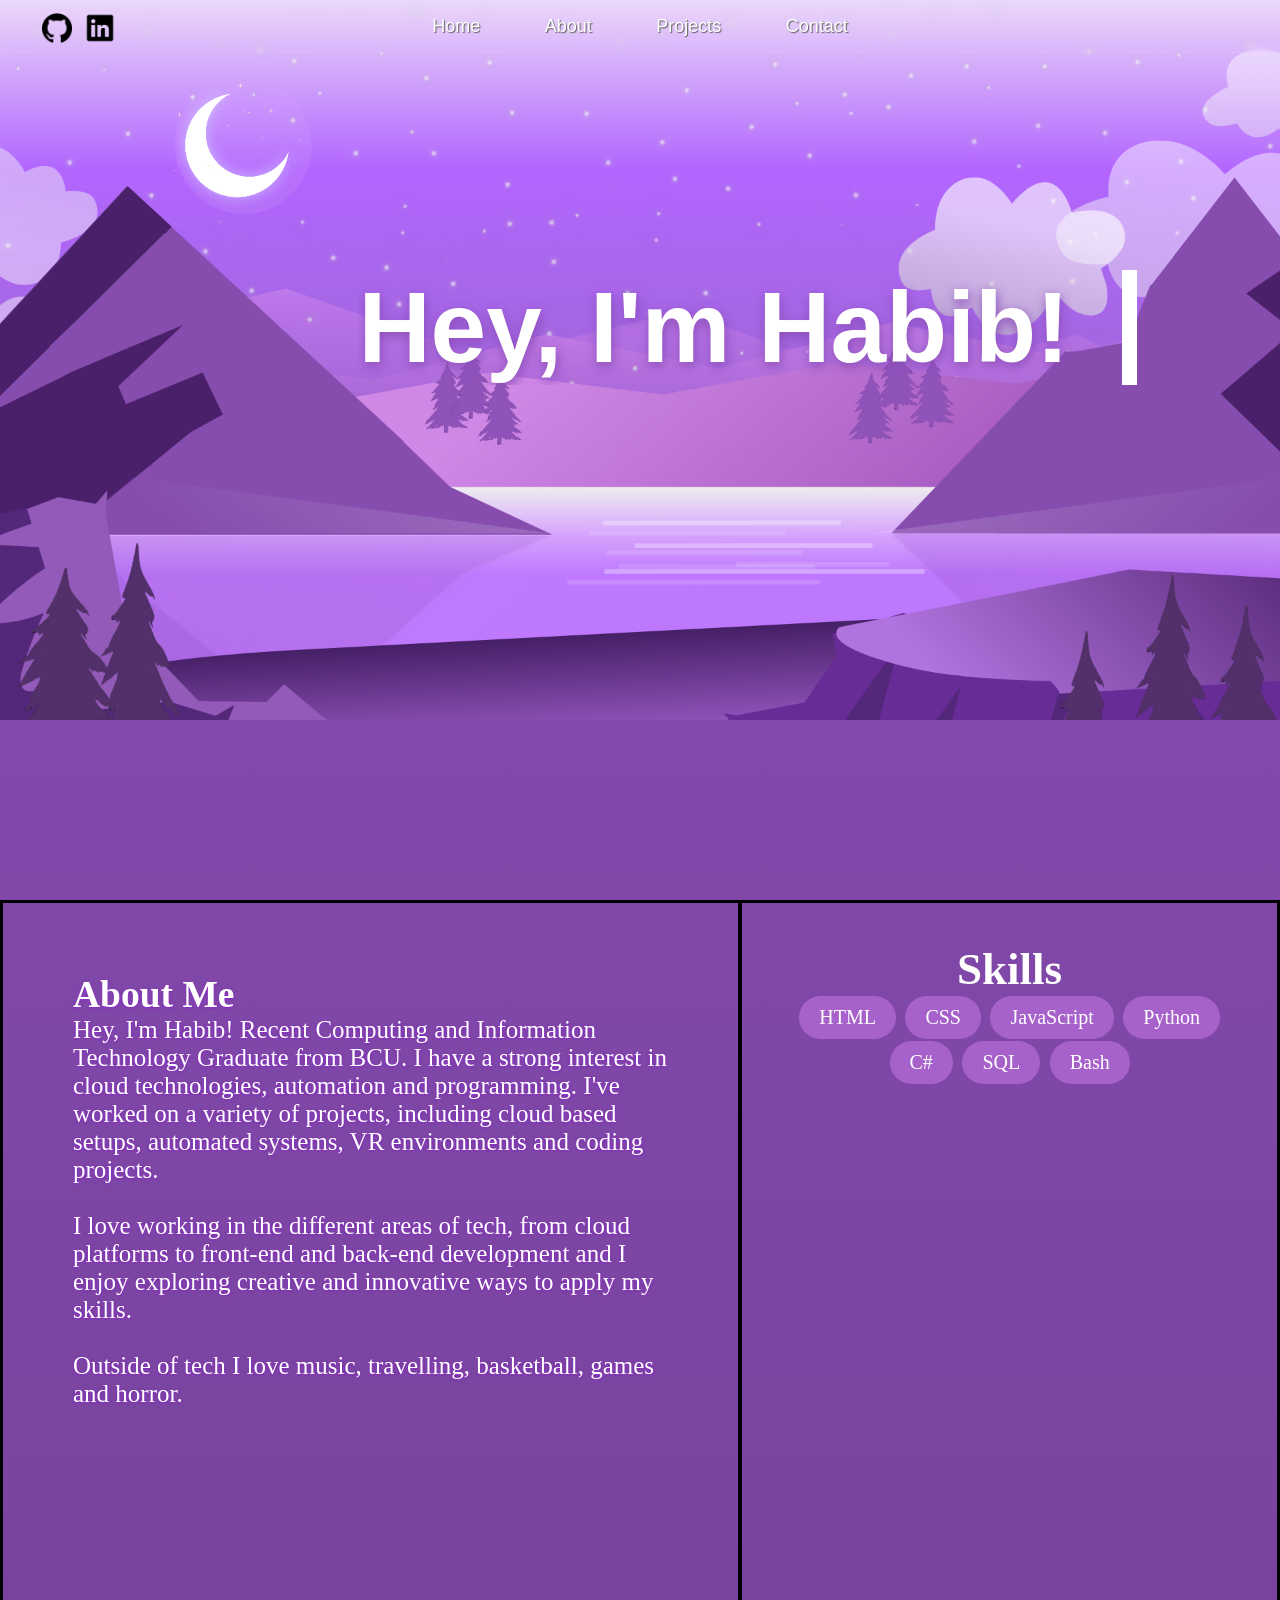
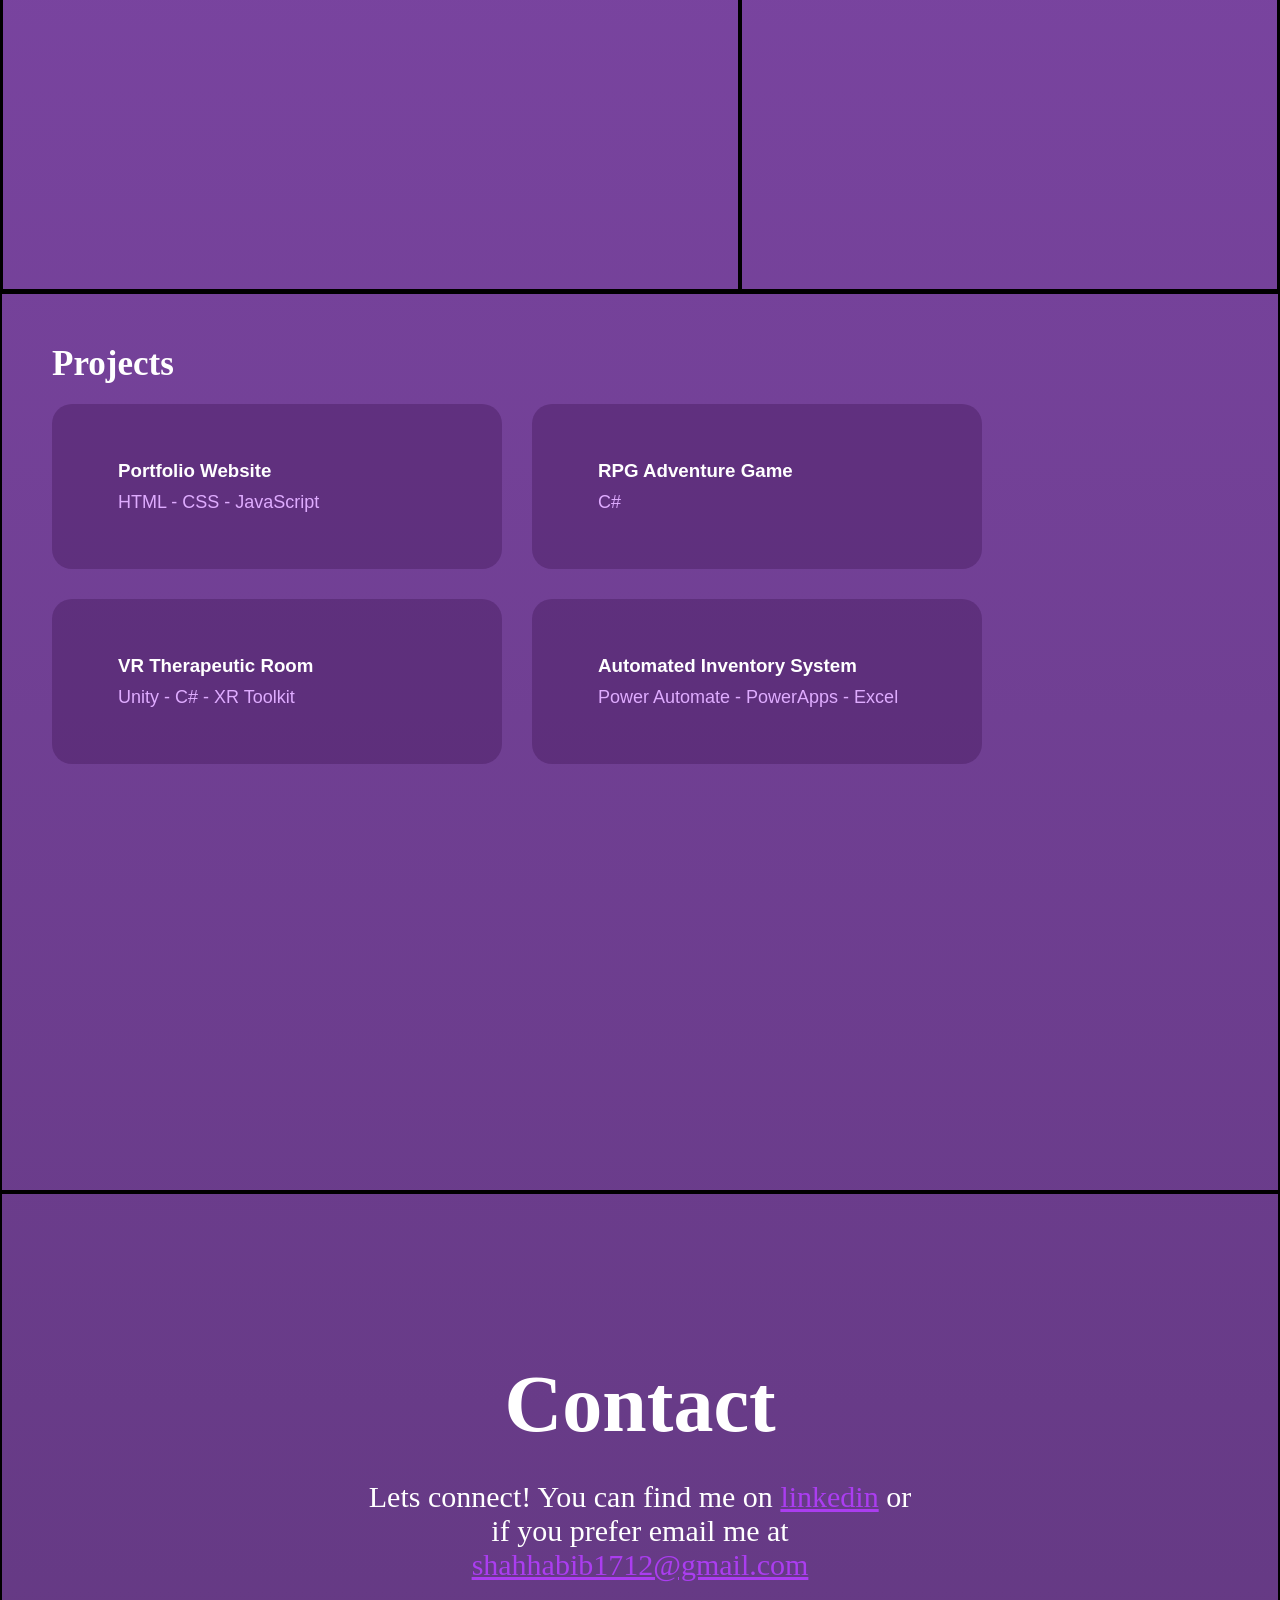
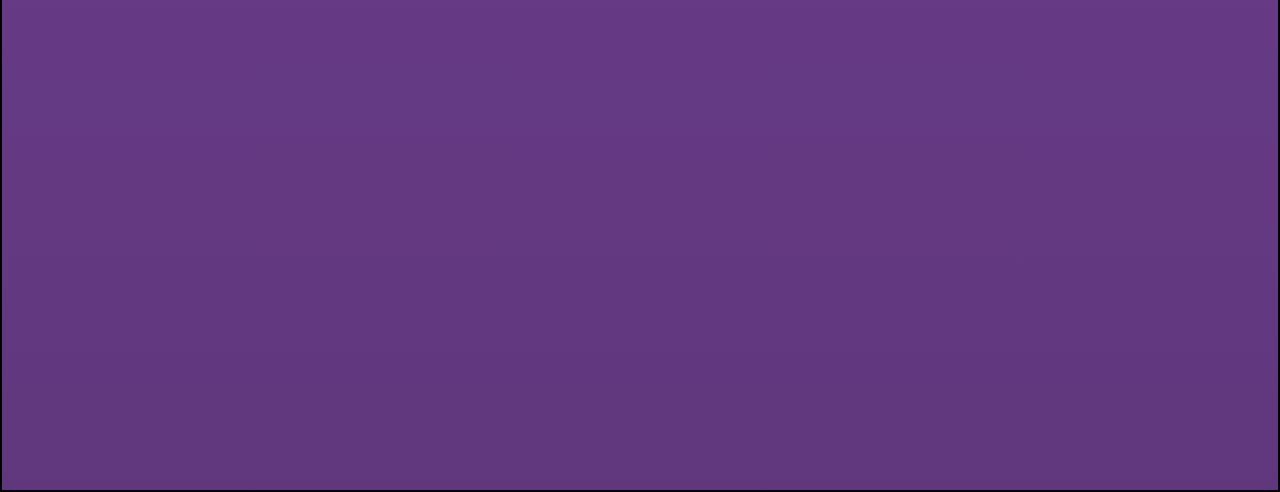
==== index.html @ d4ee981d "uploading portfolio" ====
<!DOCTYPE html>
<html lang="en">
<head>
    <meta charset="UTF-8">
    <meta name="viewport" content="width=device-width, initial-scale=1.0">
    <link rel="stylesheet" href="style.css">
    <script defer src="script.js"></script>
    <title>Portfolio</title>
</head>
<body>

<section class="SideBar">
    <div class="Socials">
    <a href="https://github.com/habib1712">
        <img class="github" src="asset/github.png" alt="GitHub">
    </a>
    <a href="https://www.linkedin.com/in/shah-h/">
    <img class="linkedin" src="asset/linkedin.png" alt="LinkedIn">
    </a>
</div>
    <ul><nav>
    <a href="#Home">Home</a>
    <a href="#AboutMe">About</a>
    <a href="#Projects">Projects</a>
    <a href="#Contact">Contact</a>
    </nav>
    
    </ul>
</section>
<section class="parallax" id="Home">
    <img src="asset/parallax/sky.png" alt="sky" class="parallax-layer" data-speed="0">
    <img src="asset/parallax/hilly.png" alt="hill" class="parallax-layer" data-speed="0.5">
    <img src="asset/parallax/mountains.png" alt="mountain" class="parallax-layer" data-speed="0.4">
    <img src="asset/parallax/cliffs.png" alt="cliff" class="parallax-layer" data-speed="0.28">
    <h2 id="Intro">Hey, I'm Habib!</h2>
</section>

<main>



<section class="AboutSkills" id="AboutMe">

    <div class="About">
        <h2>About Me</h2>
        <p>Hey, I'm Habib! Recent Computing and Information Technology Graduate from BCU.
            I have a strong interest in cloud technologies, automation and programming.
            I've worked on a variety of projects, including cloud based setups, automated systems, VR environments and coding projects. 
            
        </p>
        <br>
        <p>I love working in the different areas of tech, from cloud platforms to front-end and back-end development and I enjoy exploring creative and innovative ways to apply my skills.
            </p>
            <br>
            <p>
            Outside of tech I love music, travelling, basketball, games and horror.
            </p>
    </div>

    <div class="Skills">
        <h2>Skills</h2>
        <ul><li>HTML</li>
        <li>CSS</li>
        <li>JavaScript</li>
        <li>Python</li>
        <li>C#</li>
        <li>SQL</li>
        <li>Bash</li>
    
    </ul>
    </div>
</section>


    <section class="Projects" id="Projects">
        <h2>Projects</h2>
        
        <div class="projects-container">

        <!-- <div class="project-card" onclick="Open('project7')">
            <h3>WIP</h3>
            <p>WIP</p>
        </div>

        <div class="project-card" onclick="Open('project6')">
            <h3>Movie Watchlist</h3>
            <p>Python - SQL - Flask - HTML/CSS - API</p>
        </div>

            
        <div class="project-card" onclick="Open('project5')">
            <h3>Memory Card Game</h3>
            <p>HTML - CSS - JavaScript - React</p>
        </div> -->

        <div class="project-card" onclick="Open('project4')">
            <h3>Portfolio Website</h3>
            <p>HTML - CSS - JavaScript</p>
        </div>
        <div class="project-card" onclick="Open('project3')">
            <h3>RPG Adventure Game</h3>
            <p> C# </p>
        </div>
        <div class="project-card" onclick="Open('project2')">
            <h3>VR Therapeutic Room</h3>
            <p>Unity - C# - XR Toolkit</p>
        </div>
        <div class="project-card" onclick="Open('project1')">
            <h3>Automated Inventory System</h3>
            <p>Power Automate - PowerApps - Excel</p>


    </div>
</section>


<div id="Modal" class="modal">
    <div class="modal-content">
        <span class="close" onclick="Close()">&times;</span>
        <h2 id="modalTitle"></h2>
        <h4 id="modalTool"></h4>
        <p id="modalDescription"></p>
    </div>
</div>
    


    <section class="Contact" id="Contact">
        <h2>Contact</h2>
        <p>Lets connect! You can find me on <a href="https://www.linkedin.com/in/shah-h/">linkedin</a> or <br> if you prefer email me at <br><a href="mailto:shahhabib1712@gmail.com">shahhabib1712@gmail.com</a></p>
    </section>
</main>
</body>
</html>
---- style.css ----
* {
margin: 0;  
padding: 0;  
box-sizing: border-box;
}
body {
    margin: 0;
    padding: 0;
    font-family: Arial, Helvetica, sans-serif;
background: linear-gradient(#8b4db8, #60377d);
    overflow-x: hidden;
}


.parallax {
    position: relative;
    height: 100vh; 
    overflow:hidden;
}

.parallax-layer {
    position:absolute;
    top: 0;
    left: 0;
    width: 100%;
    height: auto;
    z-index: 1;
}


#Intro{
    position: absolute;
    top: 30%;
    left: 28%;
    
    font-family: Arial, Helvetica, sans-serif;
    font-size: 100px;
    color: white;
    text-shadow: 1px 4px 12px #8b4db8;
    z-index: 10;
}

.SideBar {
    position: fixed;
    top: 0;
    left: 0%;
    display: flex;
    justify-content: center;
    width: 100vw;
    padding: 10px 20px;
    background-color: rgba(232, 193, 239, 0.041); 
    backdrop-filter: blur(3px);     
    border: 1px solid rgba(255, 255, 255, 0.062);    
    border-radius: 0px;
    z-index: 100;
}

.SideBar nav a {
    color: white;
    text-decoration: none;
    font-size: 18px;
    text-shadow: 1px 1px 1px rgb(98, 96, 96);
    padding: 5px 30px;
    display: inline-block;
    transition: all 0.3s ease;
}

.Socials{
    display: flex;
    list-style: none;
    gap: 13px;
    left: 20px;
    position: absolute;
    padding: 1px 20px;
    margin: 1px;
}
.github{
    width: 30px;
    height: 30px;
}
.linkedin{
    width: 30px;
    height: 30px;
}
.linkedin:hover{
    border-radius: 5px;
    background-color: rgba(163, 37, 242, 0.35);
}
.github:hover{
    border-radius: 5px;
    background-color: rgba(163, 37, 242, 0.35);
}

.SideBar ul a:hover {
    color: #ffffff;
    background-color: rgba(163, 37, 241, 0.336);
    border-radius: 20px;
}

.Hero{
    padding: 50px;
    width: 99vw;
    border: 2px solid black;
    height: 100vh;
    font-family: Arial, Helvetica, sans-serif;
    font-size: 50px;
    color: white;
    text-shadow: 2px 2px 2px black;
    
}



.AboutSkills{
    width: auto;
    border: 1px solid black;
    display: flex;
    justify-content: space-around;
    
    
}

.About {
    
    color: white;
    height: 110vh;
    padding: 70px;
    width: 80vw;
    border: 2px solid black;
    font-size: 25px;
    font-family: Comic Sans MS, Comic Sans, cursive;
    text-shadow: 0.1px 0.5px 3px rgba(147, 20, 220, 0.701);}

.Skills{
    font-family: Comic Sans MS, Comic Sans, cursive;
    padding: 40px;
    border: 2px solid black;
    text-align: center;
    color: white;
    font-size: 30px;

}

.Skills li{
    list-style: none;
    display: inline-block;
    background-color: rgb(167, 97, 202);
    color: white;
    padding: 10px 20px;
    border-radius: 25px;
    margin: 1px;
    font-size: 20px;
    text-align: center;
    

}

.Projects{
    color: white;
    height: 100vh;
    width: auto;
    padding: 50px;
    border: 2px solid black;
}
.Projects h2{
    font-family: Comic Sans MS, Comic Sans, cursive;
    font-size: 35px;
    color: white;
    
}



.Contact{
    color: white;
    height: 100vh;
    border: 2px solid black;
    width: auto;
    padding: 150px;
    display: flex;
    align-items: center;
    flex-direction: column;
    text-align: center;
    justify-content: first baseline;
    font-size: 30px;
}
.Contact h2{
    font-size: 80px;
    padding: 15px;
    font-family: Comic Sans MS, Comic Sans, cursive;
}
.Contact p{
    font-family: Comic Sans MS, Comic Sans, cursive;
    font-size: 30px;
    padding: 15px;
}
.Contact p a{
    color: rgb(171, 61, 240);

}


#Intro {
    white-space: nowrap;
    overflow: hidden;
    border-right: 0.15em solid white; 
    width: 0; 
    animation: typing 3s steps(30) forwards, blink 0.75s step-end infinite;
}

@keyframes typing {
    from { width: 0; }
    to { width: 14ch; }
}

@keyframes blink {
    0%, 100% { border-color: transparent; }
    50% { border-color: white; }
}




.projects-container {
    display: flex;
    flex-wrap: wrap;
    gap: 30px;
    margin-top: 20px;
    
}

.project-card {
    display: flex;
    justify-content: flex-end;
    flex-direction: column;
    background: #471a5e6e;
    padding: 50px;
    border-radius: 20px;
    cursor: pointer;
    transition: transform 0.2s, background 0.3s;
    width: 450px;
    border: 1px solid rgba(54, 5, 68, 0);
}
.project-card h3, .project-card h4, .project-card p {
    margin: 5px 15px;
}


.project-card p{
    font-size: 18px;
    color: rgb(223, 172, 255);
}

.project-card:hover {
    transform: scale(1.05);
    background: rgba(50, 1, 71, 0.079);
}


.modal {
    display: none;
    position: fixed;
    left: 0; top: 0;
    width: 100%; height: 100%;
    background-color: rgba(0, 0, 0, 0.419);
    backdrop-filter: blur(5px);
    z-index: 200;
}

.modal-content h2{
    font-size: 35px;
    text-align: center;
    margin-top: 10px;
}

.modal-content h4{
    border: 1px solid rgba(239, 239, 239, 0.118);
    background-color: rgba(255, 255, 255, 0.1);
    border-radius: 15px;
    padding: 10px 20px;
    font-size: 18px;
    text-align: center;
    color: rgb(233, 214, 245);
    margin-top: 32px;
}
.modal-content p{
    line-height: 1.6;
    font-size: 18px;
    margin-top: 65px;
}

.modal-content {
    background: #471a5e;
    margin: 20px auto;
    padding: 50px;
    border-radius: 15px;
    width: 40%;
    height: 690px;
    color: rgb(243, 236, 236);
    box-shadow: 0 10px 25px rgba(0,0,0,0.5);
    animation: fadeIn 0.3s ease;
}

.close {
    position: absolute;
    top: 30px;
    right: 470px;
    float: right;
    font-size: 2rem;
    cursor: pointer;
}
.close:hover {
    color: #bbb;
}
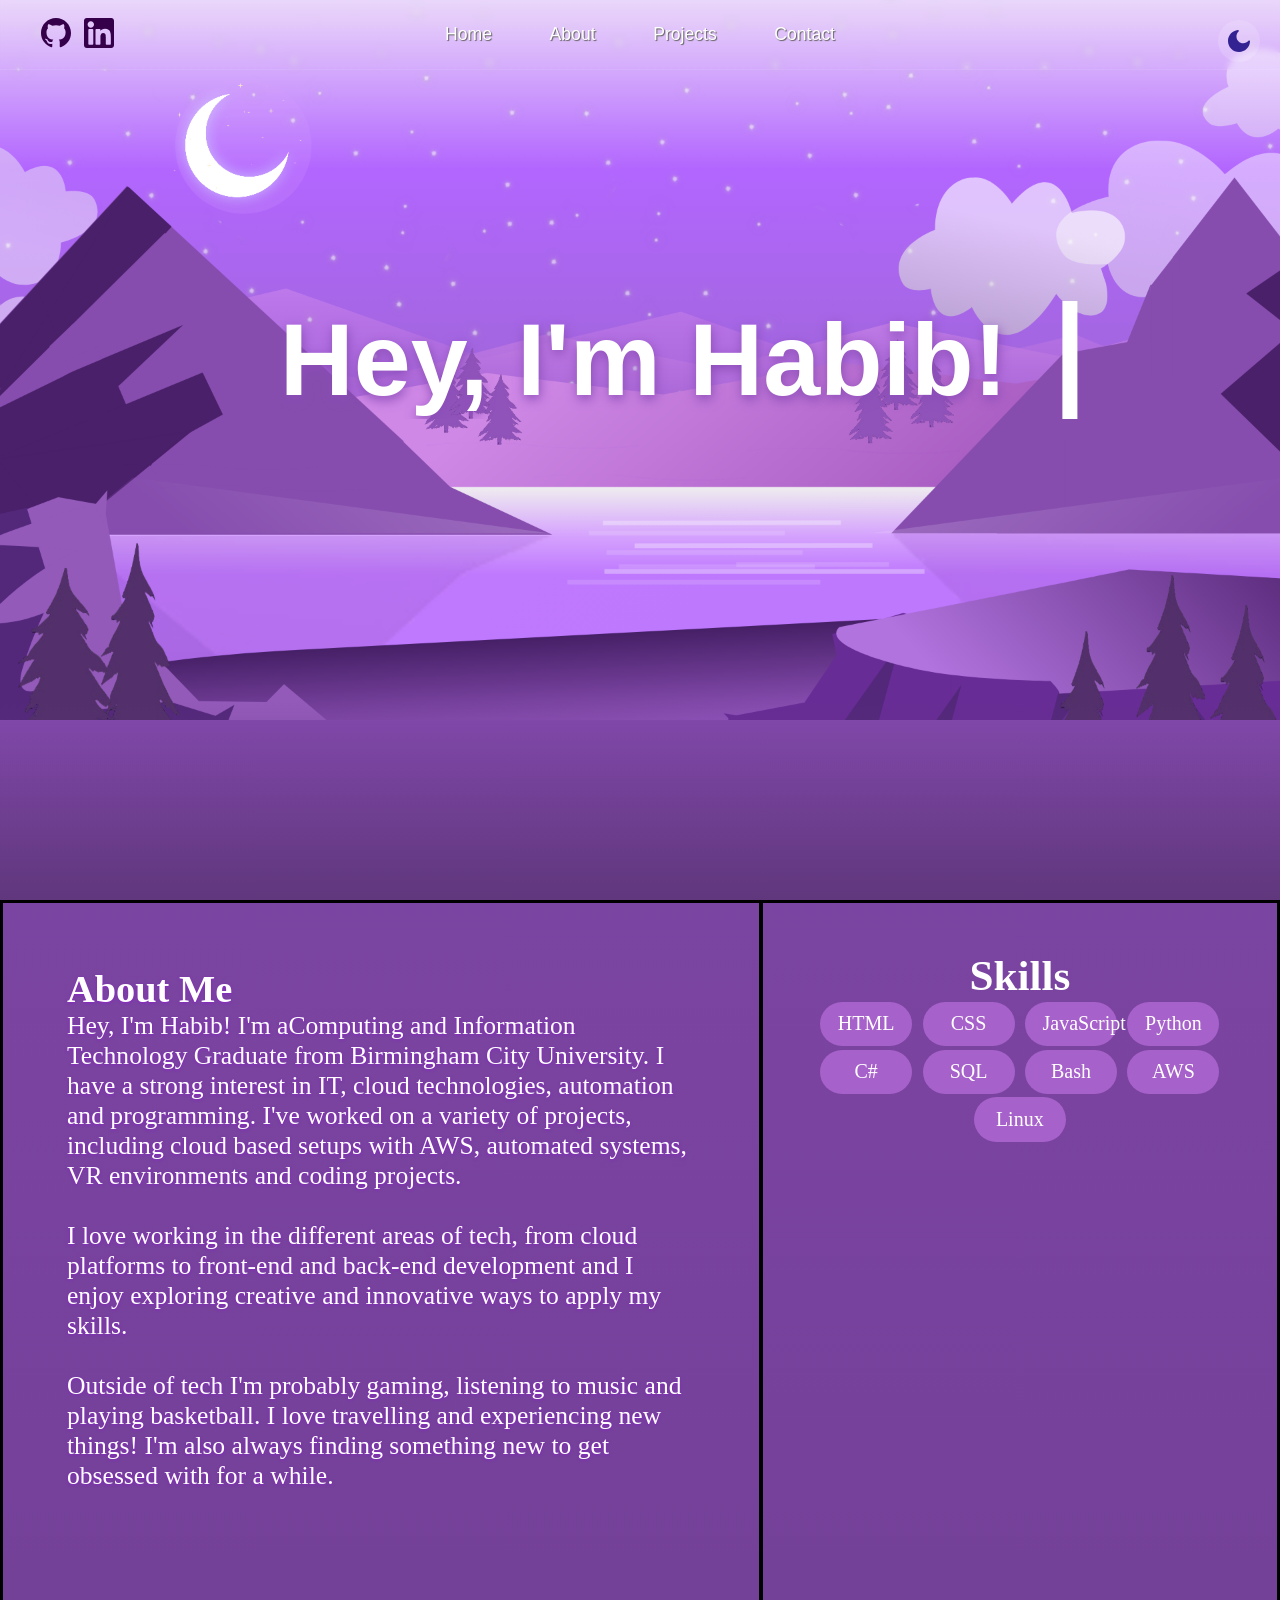
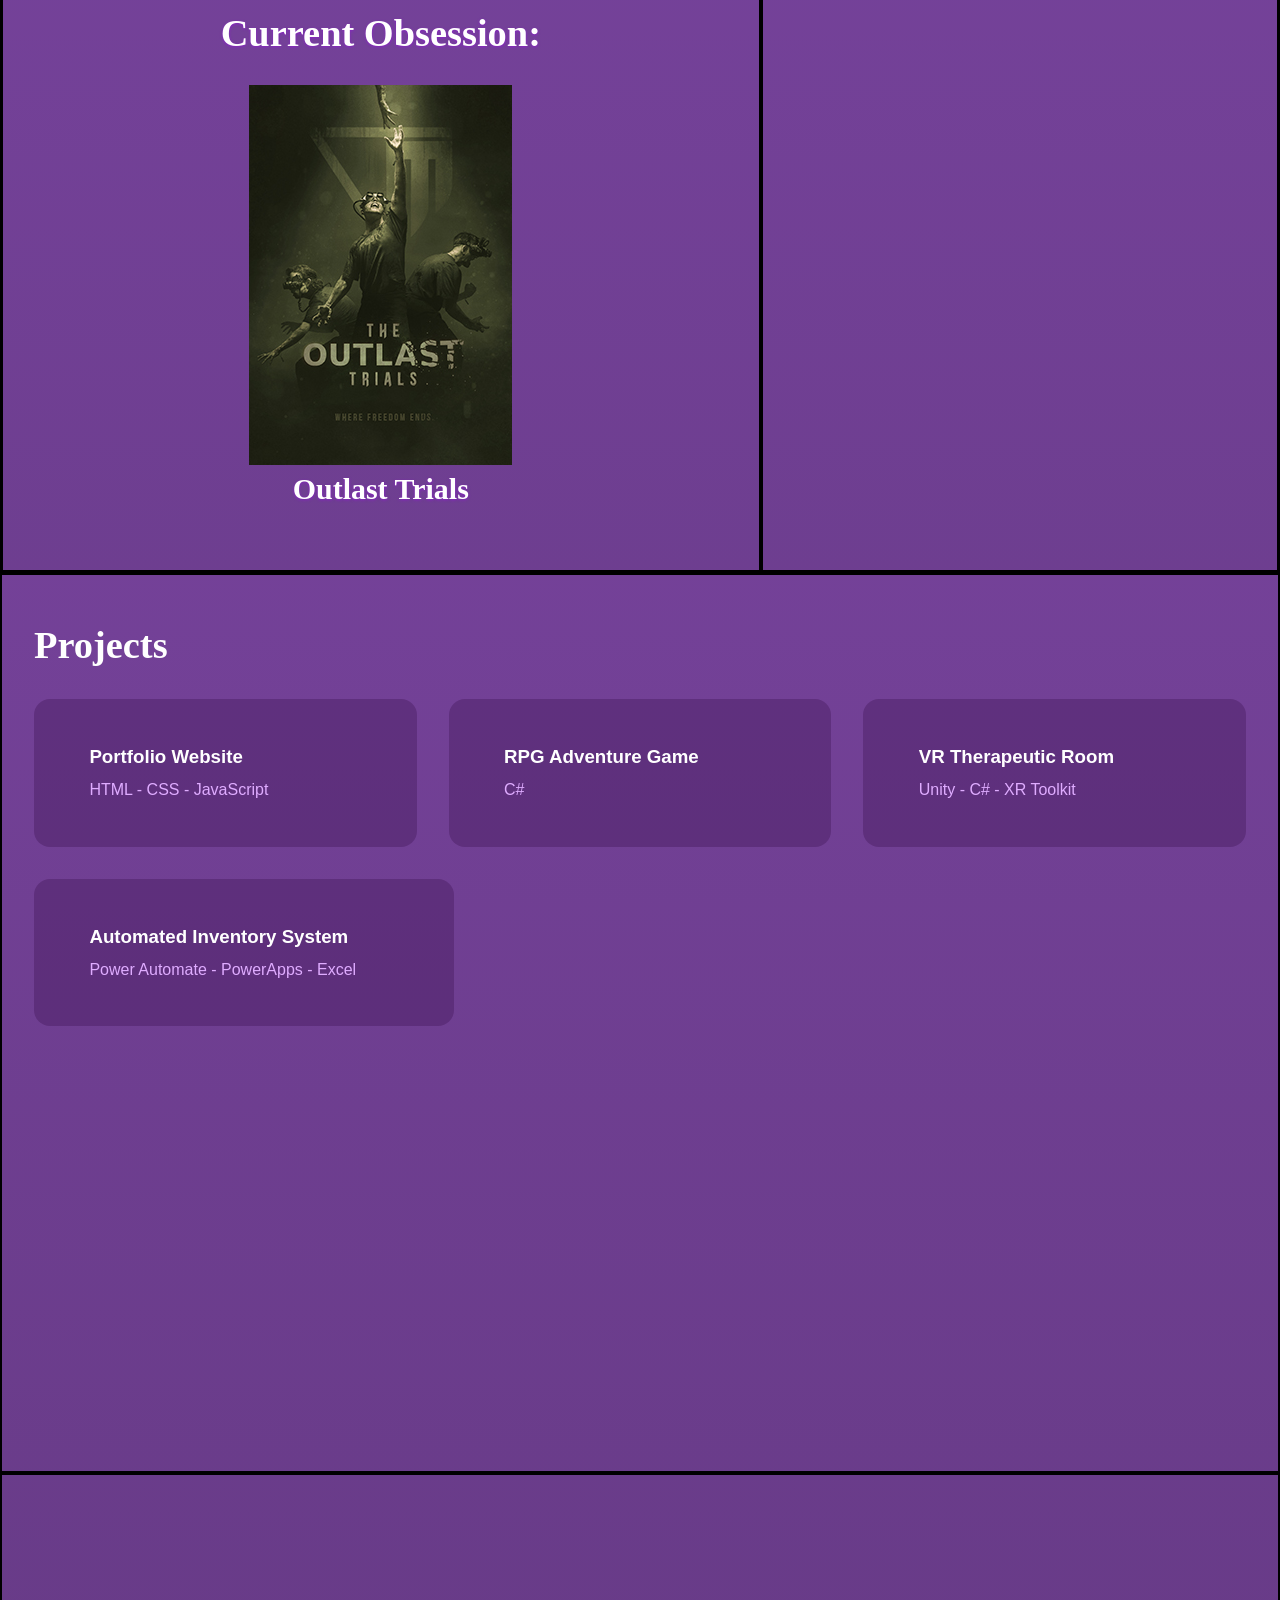
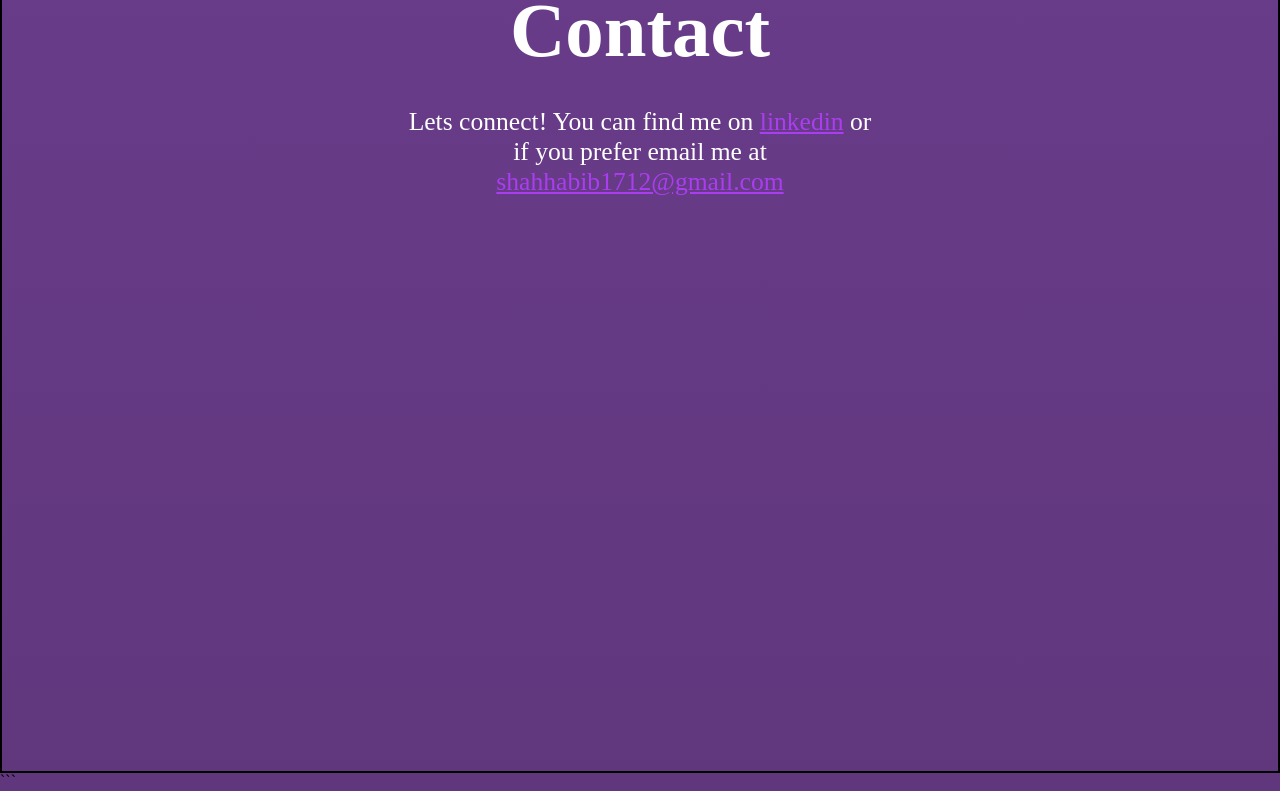
==== commit 9ee23799: "update portfolio, homepage, project images etc" ====
--- a/index.html
+++ b/index.html
@@ -1,4 +1,5 @@
 <!DOCTYPE html>
+
 <html lang="en">
 <head>
     <meta charset="UTF-8">
@@ -7,128 +8,353 @@
     <script defer src="script.js"></script>
     <title>Portfolio</title>
 </head>
+
 <body>
 
 <section class="SideBar">
-    <div class="Socials">
+
+
+<div class="Socials">
+
     <a href="https://github.com/habib1712">
-        <img class="github" src="asset/github.png" alt="GitHub">
+        <svg class="github"
+            width="30"
+            height="30"
+            viewBox="0 0 1024 1024"
+            fill="none"
+            xmlns="http://www.w3.org/2000/svg">
+
+            <path
+                fill-rule="evenodd"
+                clip-rule="evenodd"
+                d="M8 0C3.58 0 0 3.58 0 8C0 11.54 2.29 14.53 5.47 15.59C5.87 15.66 6.02 15.42 6.02 15.21C6.02 15.02 6.01 14.39 6.01 13.72C4 14.09 3.48 13.23 3.32 12.78C3.23 12.55 2.84 11.84 2.5 11.65C2.22 11.5 1.82 11.13 2.49 11.12C3.12 11.11 3.57 11.7 3.72 11.94C4.44 13.15 5.59 12.81 6.05 12.6C6.12 12.08 6.33 11.73 6.56 11.53C4.78 11.33 2.92 10.64 2.92 7.58C2.92 6.71 3.23 5.99 3.74 5.43C3.66 5.23 3.38 4.41 3.82 3.31C3.82 3.31 4.49 3.1 6.02 4.13C6.66 3.95 7.34 3.86 8.02 3.86C8.7 3.86 9.38 3.95 10.02 4.13C11.55 3.09 12.22 3.31 12.22 3.31C12.66 4.41 12.38 5.23 12.3 5.43C12.81 5.99 13.12 6.7 13.12 7.58C13.12 10.65 11.25 11.33 9.47 11.53C9.76 11.78 10.01 12.26 10.01 13.01C10.01 14.08 10 14.94 10 15.21C10 15.42 10.15 15.67 10.55 15.59C13.71 14.53 16 11.53 16 8C16 3.58 12.42 0 8 0Z"
+                transform="scale(64)"
+            />
+        </svg>
     </a>
+
     <a href="https://www.linkedin.com/in/shah-h/">
-    <img class="linkedin" src="asset/linkedin.png" alt="LinkedIn">
+        <svg class="linkedin"
+            width="30"
+            height="30"
+            viewBox="0 0 382 382"
+            xmlns="http://www.w3.org/2000/svg">
+
+            <path
+                d="M347.445,0H34.555C15.471,0,0,15.471,0,34.555v312.889C0,366.529,15.471,382,34.555,382h312.889C366.529,382,382,366.529,382,347.444V34.555C382,15.471,366.529,0,347.445,0z M118.207,329.844c0,5.554-4.502,10.056-10.056,10.056H65.345c-5.554,0-10.056-4.502-10.056-10.056V150.403c0-5.554,4.502-10.056,10.056-10.056h42.806c5.554,0,10.056,4.502,10.056,10.056V329.844z M86.748,123.432c-22.459,0-40.666-18.207-40.666-40.666S64.289,42.1,86.748,42.1s40.666,18.207,40.666,40.666S109.208,123.432,86.748,123.432z M341.91,330.654c0,5.106-4.14,9.246-9.246,9.246H286.73c-5.106,0-9.246-4.14-9.246-9.246v-84.168c0-12.556,3.683-55.021-32.813-55.021c-28.309,0-34.051,29.066-35.204,42.11v97.079c0,5.106-4.139,9.246-9.246,9.246h-44.426c-5.106,0-9.246-4.14-9.246-9.246V149.593c0-5.106,4.14-9.246,9.246-9.246h44.426c5.106,0,9.246,4.14,9.246,9.246v15.655c10.497-15.753,26.097-27.912,59.312-27.912c73.552,0,73.131,68.716,73.131,106.472L341.91,330.654L341.91,330.654z"
+            />
+        </svg>
     </a>
-</div>
-    <ul><nav>
-    <a href="#Home">Home</a>
-    <a href="#AboutMe">About</a>
-    <a href="#Projects">Projects</a>
-    <a href="#Contact">Contact</a>
+
+</div>
+
+<ul>
+    <nav>
+        <a href="#Home">Home</a>
+        <a href="#AboutMe">About</a>
+        <a href="#Projects">Projects</a>
+        <a href="#Contact">Contact</a>
     </nav>
-    
-    </ul>
-</section>
+</ul>
+
+<button id="themeToggle" class="theme-toggle" aria-label="Toggle dark mode">
+    <img
+        src="asset/moon.svg"
+        class="theme-icon moon-icon"
+        alt="Switch to dark mode"
+    >
+
+    <img
+        src="asset/sun.svg"
+        class="theme-icon sun-icon"
+        alt="Switch to light mode"
+    >
+</button>
+
+
+</section>
+
 <section class="parallax" id="Home">
-    <img src="asset/parallax/sky.png" alt="sky" class="parallax-layer" data-speed="0">
-    <img src="asset/parallax/hilly.png" alt="hill" class="parallax-layer" data-speed="0.5">
-    <img src="asset/parallax/mountains.png" alt="mountain" class="parallax-layer" data-speed="0.4">
-    <img src="asset/parallax/cliffs.png" alt="cliff" class="parallax-layer" data-speed="0.28">
-    <h2 id="Intro">Hey, I'm Habib!</h2>
+
+
+<img src="asset/parallax/sky.png" alt="sky" class="parallax-layer" data-speed="0">
+<img src="asset/parallax/hilly.png" alt="hill" class="parallax-layer" data-speed="0.5">
+<img src="asset/parallax/mountains.png" alt="mountain" class="parallax-layer" data-speed="0.4">
+<img src="asset/parallax/cliffs.png" alt="cliff" class="parallax-layer" data-speed="0.28">
+
+<h2 id="Intro">Hey, I'm Habib!</h2>
+
+
 </section>
 
 <main>
-
 
 
 <section class="AboutSkills" id="AboutMe">
 
     <div class="About">
         <h2>About Me</h2>
-        <p>Hey, I'm Habib! Recent Computing and Information Technology Graduate from BCU.
-            I have a strong interest in cloud technologies, automation and programming.
-            I've worked on a variety of projects, including cloud based setups, automated systems, VR environments and coding projects. 
-            
+
+        <p>
+            Hey, I'm Habib! I'm aComputing and Information Technology Graduate from Birmingham City University.
+            I have a strong interest in IT, cloud technologies, automation and programming.
+            I've worked on a variety of projects, including cloud based setups with AWS, automated systems, VR environments and coding projects.
         </p>
-        <br>
-        <p>I love working in the different areas of tech, from cloud platforms to front-end and back-end development and I enjoy exploring creative and innovative ways to apply my skills.
-            </p>
-            <br>
-            <p>
-            Outside of tech I love music, travelling, basketball, games and horror.
-            </p>
+
+        <br>
+
+        <p>
+            I love working in the different areas of tech, from cloud platforms to front-end and back-end development and I enjoy exploring creative and innovative ways to apply my skills.
+        </p>
+
+        <br>
+
+        <p>
+            Outside of tech I'm probably gaming, listening to music and playing basketball. I love travelling and experiencing new things! I'm also always finding something new to get obsessed with for a while.
+        </p>
+        <br>
+        <br>
+        <br>
+        <br>
+
+
+        <div class="AboutExtras">
+
+    <!-- <div class="CurrentlyListening">
+    <h2>Currently Listening</h2>
+
+    <img
+        src=""
+        alt="Currently listening"
+    >
+
+    <h3 id="songName">Not connected</h3>
+    <p id="artistName">Connect Spotify to see what I'm listening to</p>
+
+    <button id="spotifyLogin">
+        Connect Spotify
+    </button>
+</div> -->
+
+    <div class="CurrentObsession">
+        <h2>Current Obsession:</h2>
+        <br>
+
+        <img src="asset/outlast_triasl.jpg" alt="Current game">
+
+        <h3>Outlast Trials</h3>
+    </div>
+
+</div>
+
+
+</div>
+</div>
     </div>
 
     <div class="Skills">
         <h2>Skills</h2>
-        <ul><li>HTML</li>
-        <li>CSS</li>
-        <li>JavaScript</li>
-        <li>Python</li>
-        <li>C#</li>
-        <li>SQL</li>
-        <li>Bash</li>
-    
-    </ul>
-    </div>
-</section>
-
-
-    <section class="Projects" id="Projects">
-        <h2>Projects</h2>
-        
-        <div class="projects-container">
-
-        <!-- <div class="project-card" onclick="Open('project7')">
-            <h3>WIP</h3>
-            <p>WIP</p>
-        </div>
-
-        <div class="project-card" onclick="Open('project6')">
-            <h3>Movie Watchlist</h3>
-            <p>Python - SQL - Flask - HTML/CSS - API</p>
-        </div>
-
-            
-        <div class="project-card" onclick="Open('project5')">
-            <h3>Memory Card Game</h3>
-            <p>HTML - CSS - JavaScript - React</p>
-        </div> -->
+
+        <ul>
+            <li>HTML</li>
+            <li>CSS</li>
+            <li>JavaScript</li>
+            <li>Python</li>
+            <li>C#</li>
+            <li>SQL</li>
+            <li>Bash</li>
+            <li>AWS</li>
+            <li>Linux</li>
+        </ul>
+    </div>
+
+</section>
+
+
+<section class="Projects" id="Projects">
+
+    <h2>Projects</h2>
+
+    <div class="projects-container">
 
         <div class="project-card" onclick="Open('project4')">
             <h3>Portfolio Website</h3>
             <p>HTML - CSS - JavaScript</p>
         </div>
+
         <div class="project-card" onclick="Open('project3')">
             <h3>RPG Adventure Game</h3>
-            <p> C# </p>
-        </div>
+            <p>C#</p>
+        </div>
+
         <div class="project-card" onclick="Open('project2')">
             <h3>VR Therapeutic Room</h3>
             <p>Unity - C# - XR Toolkit</p>
         </div>
+
         <div class="project-card" onclick="Open('project1')">
             <h3>Automated Inventory System</h3>
             <p>Power Automate - PowerApps - Excel</p>
-
-
-    </div>
+        </div>
+
+    </div>
+
 </section>
 
 
 <div id="Modal" class="modal">
+
     <div class="modal-content">
+
         <span class="close" onclick="Close()">&times;</span>
+
         <h2 id="modalTitle"></h2>
+
         <h4 id="modalTool"></h4>
+
         <p id="modalDescription"></p>
-    </div>
-</div>
-    
-
-
-    <section class="Contact" id="Contact">
-        <h2>Contact</h2>
-        <p>Lets connect! You can find me on <a href="https://www.linkedin.com/in/shah-h/">linkedin</a> or <br> if you prefer email me at <br><a href="mailto:shahhabib1712@gmail.com">shahhabib1712@gmail.com</a></p>
-    </section>
+
+
+        <div id="projectMedia" class="project-media">
+
+            <div id="imageMedia" class="media-option">
+
+                <img
+                    id="projectImage"
+                    src=""
+                    alt="Project image"
+                >
+
+            </div>
+
+
+            <div id="videoMedia" class="media-option">
+
+                <video id="projectVideo" controls playsinline>
+
+                    <source
+                        id="projectVideoSource"
+                        src=""
+                        type="video/mp4"
+                    >
+
+                    Your browser does not support video.
+
+                </video>
+
+            </div>
+
+
+            <div id="youtubeMedia" class="media-option">
+
+                <iframe
+                    id="projectYoutube"
+                    src=""
+                    title="Project video"
+                    frameborder="0"
+                    allow="accelerometer; autoplay; clipboard-write; encrypted-media; gyroscope; picture-in-picture"
+                    allowfullscreen>
+                </iframe>
+
+            </div>
+
+
+            <div id="slideshowMedia" class="media-option">
+
+                <div class="slide-title" id="slideTitle">
+                    Workflow Overview
+                </div>
+
+                <div class="slide-image-container">
+
+                    <button
+                        class="slide-arrow previous"
+                        onclick="changeSlide(-1)">
+                        &#10094;
+                    </button>
+
+                    <img
+                        id="slideImage"
+                        src=""
+                        alt="Project screenshot"
+                    >
+
+                    <button
+                        class="slide-arrow next"
+                        onclick="changeSlide(1)">
+                        &#10095;
+                    </button>
+
+                </div>
+
+                <div class="slide-counter" id="slideCounter">
+                    1 / 1
+                </div>
+
+            </div>
+
+        </div>
+
+    </div>
+
+</div>
+
+
+<div id="imageLightbox" class="image-lightbox">
+
+    <span
+        class="lightbox-close"
+        onclick="closeLightbox()">
+        &times;
+    </span>
+
+    <div class="lightbox-title" id="lightboxTitle">
+        Workflow Overview
+    </div>
+
+    <button
+        class="lightbox-arrow lightbox-previous"
+        onclick="changeLightboxSlide(-1)">
+        &#10094;
+    </button>
+
+    <img
+        id="lightboxImage"
+        src=""
+        alt="Expanded project screenshot"
+    >
+
+    <button
+        class="lightbox-arrow lightbox-next"
+        onclick="changeLightboxSlide(1)">
+        &#10095;
+    </button>
+
+    <div class="lightbox-counter" id="lightboxCounter">
+        1 / 8
+    </div>
+
+</div>
+
+
+<section class="Contact" id="Contact">
+
+    <h2>Contact</h2>
+
+    <p>
+        Lets connect! You can find me on
+        <a href="https://www.linkedin.com/in/shah-h/">linkedin</a>
+        or
+        <br>
+        if you prefer email me at
+        <br>
+        <a href="mailto:shahhabib1712@gmail.com">shahhabib1712@gmail.com</a>
+    </p>
+
+</section>
+```
+
 </main>
+
 </body>
-</html>+</html>
--- a/style.css
+++ b/style.css
@@ -1,25 +1,131 @@
 * {
-margin: 0;  
-padding: 0;  
-box-sizing: border-box;
-}
+    margin: 0;
+    padding: 0;
+    box-sizing: border-box;
+}
+
+
+/* COLOURS */
+
+:root {
+    --background: linear-gradient(#8b4db8, #60377d);
+    --section-background: rgba(0, 0, 0, 0.05);
+
+    --hover: rgba(163, 37, 241, 0.336);
+    --icon-hover: rgba(102, 38, 142, 0.66);
+    --iconb: #350049;
+    --skill: rgb(167, 97, 202);
+
+    --modal: #471a5e;
+    --card-text: rgb(223, 172, 255);
+
+    --background: linear-gradient(#8b4db8, #60377d);
+
+    --text: white;
+
+    --intro-shadow: #8b4db8;
+
+    --hover: rgba(163, 37, 241, 0.336);
+
+    --icon-hover: rgba(102, 38, 142, 0.66);
+
+    --skill: rgb(167, 97, 202);
+
+    --card: #471a5e6e;
+    --card-hover: rgba(50, 1, 71, 0.079);
+
+    --intro-shadow: #8b4db8;
+
+    --text: white;
+
+    --purple: #8b4db8;
+    --purple-light: rgb(167, 97, 202);
+    --purple-bright: rgb(171, 61, 240);
+
+    --card: #471a5e6e;
+    --modal: #471a5e;
+
+    --border: black;
+}
+
+
+/* BODY */
+
 body {
     margin: 0;
     padding: 0;
     font-family: Arial, Helvetica, sans-serif;
-background: linear-gradient(#8b4db8, #60377d);
+    /* background: linear-gradient(#8b4db8, #60377d); */
+    background: var(--background);
     overflow-x: hidden;
 }
 
+
+/* THEME BUTTON */
+
+.theme-toggle {
+    position: fixed;
+    top: 20px;
+    right: 20px;
+
+    width: 42px;
+    height: 42px;
+
+    border: none;
+    border-radius: 50%;
+
+    cursor: pointer;
+
+    z-index: 1000;
+
+    display: flex;
+    align-items: center;
+    justify-content: center;
+
+    background: rgba(255, 255, 255, 0.15);
+
+    transition:
+        transform 0.2s ease,
+        background 0.2s ease;
+}
+
+.theme-toggle:hover {
+    transform: scale(1.1);
+    background: rgba(255, 255, 255, 0.25);
+}
+
+.theme-icon {
+    width: 22px;
+    height: 22px;
+}
+
+.sun-icon {
+    display: none;
+}
+
+.moon-icon {
+    display: block;
+}
+
+body.dark-mode .moon-icon {
+    display: none;
+}
+
+body.dark-mode .sun-icon {
+    display: block;
+}
+
+
+/* PARALLAX */
 
 .parallax {
     position: relative;
-    height: 100vh; 
-    overflow:hidden;
+    height: 100vh;
+    overflow: hidden;
 }
 
 .parallax-layer {
-    position:absolute;
+    position: absolute;
     top: 0;
     left: 0;
     width: 100%;
@@ -27,77 +133,157 @@
     z-index: 1;
 }
 
-
-#Intro{
-    position: absolute;
-    top: 30%;
-    left: 28%;
-    
+#Intro {
+    position: absolute;
+    top: 40%;
+    left: 53%;
+
+    transform: translate(-50%, -50%);
+    font-size: clamp(3rem, 8vw, 7rem);
+
     font-family: Arial, Helvetica, sans-serif;
-    font-size: 100px;
-    color: white;
-    text-shadow: 1px 4px 12px #8b4db8;
+
+    /* color: white; */
+    color: var(--text);
+    text-shadow: 1px 4px 12px var(--intro-shadow);
     z-index: 10;
 }
+
+
+/* DARK MODE */
+
+body.dark-mode {
+    --background: linear-gradient(#2c0857, #150857);
+
+    --section-background: rgba(255, 255, 255, 0.03);
+
+    --intro-shadow: #461F9C;
+    --hover: rgba(120, 70, 220, 0.5);
+    --icon-hover: #9b72ff;
+    --skill: #6b42c5;
+
+    --iconb: #150d35;
+
+    --icon: #350049;
+    --background: #2e0d75;
+
+    --text: white;
+
+    --intro-shadow: #7c5ce6;
+
+    --hover: rgba(120, 80, 230, 0.5);
+
+    --icon-hover: #5f5197;
+
+    --skill: #6d4dcc;
+
+    --card: rgba(35, 15, 80, 0.8);
+    --card-hover: rgba(80, 50, 150, 0.7);
+
+    --text: #f1e8f5;
+
+    --purple: #6f3b91;
+    --purple-light: #8f52ad;
+    --purple-bright: #b45bea;
+
+    --card-text: #a3a7da;
+    --card: #1c1e46;
+    --modal: #1a1458;
+
+    --border: #24152b;
+}
+
+
+/* NAVIGATION */
 
 .SideBar {
     position: fixed;
     top: 0;
-    left: 0%;
+    left: 0;
+
+    width: 100%;
+
     display: flex;
     justify-content: center;
-    width: 100vw;
-    padding: 10px 20px;
-    background-color: rgba(232, 193, 239, 0.041); 
-    backdrop-filter: blur(3px);     
-    border: 1px solid rgba(255, 255, 255, 0.062);    
-    border-radius: 0px;
+    align-items: center;
+
+    padding: 1rem 2rem;
+
+    background-color: rgba(232, 193, 239, 0.041);
+    backdrop-filter: blur(3px);
+
+    border-bottom: 1px solid rgba(255, 255, 255, 0.062);
+
     z-index: 100;
 }
 
+.SideBar nav {
+    display: flex;
+    align-items: center;
+    justify-content: center;
+}
+
 .SideBar nav a {
     color: white;
     text-decoration: none;
-    font-size: 18px;
+
+    font-size: 1.1rem;
+
     text-shadow: 1px 1px 1px rgb(98, 96, 96);
-    padding: 5px 30px;
-    display: inline-block;
+
+    padding: 0.5rem 1.8rem;
+
     transition: all 0.3s ease;
 }
 
-.Socials{
-    display: flex;
-    list-style: none;
+.SideBar nav a:hover {
+    color: #ffffff;
+    background-color: var(--hover);
+    border-radius: 20px;
+}
+
+
+/* SOCIAL ICONS */
+
+.Socials {
+    display: flex;
+
     gap: 13px;
+
+    position: absolute;
+
     left: 20px;
-    position: absolute;
+
     padding: 1px 20px;
     margin: 1px;
 }
-.github{
+
+.github,
+.linkedin {
     width: 30px;
     height: 30px;
-}
-.linkedin{
-    width: 30px;
-    height: 30px;
-}
-.linkedin:hover{
-    border-radius: 5px;
-    background-color: rgba(163, 37, 242, 0.35);
-}
-.github:hover{
-    border-radius: 5px;
-    background-color: rgba(163, 37, 242, 0.35);
+    fill: var(--iconb);
+
+    /* filter: brightness(0) saturate(100%) invert(70%); */
+}
+
+.github:hover,
+.linkedin:hover {
+    transform: scale(1.15);
+    transition: fill 0.1s ease;
+    fill: var(--icon-hover);
 }
 
 .SideBar ul a:hover {
     color: #ffffff;
-    background-color: rgba(163, 37, 241, 0.336);
+    background-color: var(--hover);
     border-radius: 20px;
 }
 
-.Hero{
+
+/* HERO */
+
+.Hero {
     padding: 50px;
     width: 99vw;
     border: 2px solid black;
@@ -106,210 +292,608 @@
     font-size: 50px;
     color: white;
     text-shadow: 2px 2px 2px black;
-    
-}
-
-
-
-.AboutSkills{
-    width: auto;
+}
+
+
+/* ABOUT AND SKILLS */
+
+.AboutSkills {
+    display: flex;
+    flex-wrap: nowrap;
+    justify-content: space-around;
+    width: 100%;
+    min-height: 100vh;
     border: 1px solid black;
-    display: flex;
-    justify-content: space-around;
-    
-    
 }
 
 .About {
-    
-    color: white;
-    height: 110vh;
-    padding: 70px;
-    width: 80vw;
+    flex: 1.5;
+    color: white;
+    padding: 4rem;
     border: 2px solid black;
-    font-size: 25px;
+    font-size: 1.6rem;
     font-family: Comic Sans MS, Comic Sans, cursive;
-    text-shadow: 0.1px 0.5px 3px rgba(147, 20, 220, 0.701);}
-
-.Skills{
+    text-shadow: 0.1px 0.5px 3px rgba(147, 20, 220, 0.701);
+    background-color: rgba(0, 0, 0, 0.05);
+    display: flex;
+    flex-direction: column;
+    justify-content: top;
+}
+
+.Skills {
+    flex: 1;
     font-family: Comic Sans MS, Comic Sans, cursive;
-    padding: 40px;
+    padding: 3rem;
+    text-align: center;
+    color: white;
+    font-size: 1.8rem;
     border: 2px solid black;
-    text-align: center;
-    color: white;
-    font-size: 30px;
-
-}
-
-.Skills li{
+    background-color: rgba(0, 0, 0, 0.05);
+    display: flex;
+    flex-direction: column;
+    justify-content: top;
+}
+
+.Skills li {
     list-style: none;
     display: inline-block;
-    background-color: rgb(167, 97, 202);
-    color: white;
-    padding: 10px 20px;
+    background-color: var(--skill);
+    color: white;
+    padding: 0.68rem 1.1rem;
     border-radius: 25px;
-    margin: 1px;
-    font-size: 20px;
+    margin: 0.1rem;
+    font-size: 1.25rem;
     text-align: center;
-    
-
-}
-
-.Projects{
-    color: white;
-    height: 100vh;
-    width: auto;
-    padding: 50px;
+    width: 22%;
+}
+
+.AboutExtras {
+    display: flex;
+    justify-content: center;
+    gap: 2rem;
+    width: 100%;
+}
+
+.CurrentlyListening,
+.CurrentObsession {
+    flex: 1;
+    text-align: center;
+}
+
+
+/* CONTACT */
+
+.Contact {
+    color: white;
+    min-height: 100vh;
     border: 2px solid black;
-}
-.Projects h2{
+    width: 100%;
+    padding: 6rem 2rem;
+    display: flex;
+    flex-direction: column;
+    align-items: center;
+    justify-content: flex-start;
+    text-align: center;
+    font-size: 1.5rem;
+    box-sizing: border-box;
+}
+
+.Contact h2 {
+    font-size: clamp(2rem, 6vw, 5rem);
+    padding: 1rem;
     font-family: Comic Sans MS, Comic Sans, cursive;
-    font-size: 35px;
-    color: white;
-    
-}
-
-
-
-.Contact{
-    color: white;
-    height: 100vh;
-    border: 2px solid black;
-    width: auto;
-    padding: 150px;
-    display: flex;
-    align-items: center;
-    flex-direction: column;
-    text-align: center;
-    justify-content: first baseline;
-    font-size: 30px;
-}
-.Contact h2{
-    font-size: 80px;
-    padding: 15px;
+}
+
+.Contact p {
     font-family: Comic Sans MS, Comic Sans, cursive;
-}
-.Contact p{
-    font-family: Comic Sans MS, Comic Sans, cursive;
-    font-size: 30px;
-    padding: 15px;
-}
-.Contact p a{
+    font-size: clamp(1rem, 2vw, 1.8rem);
+    padding: 1rem;
+    max-width: 800px;
+}
+
+.Contact p a {
     color: rgb(171, 61, 240);
-
-}
-
+}
+
+.Contact p a:hover {
+    text-decoration: underline;
+}
+
+
+/* INTRO ANIMATION */
 
 #Intro {
     white-space: nowrap;
     overflow: hidden;
-    border-right: 0.15em solid white; 
-    width: 0; 
+    border-right: 0.15em solid white;
+    width: 0;
     animation: typing 3s steps(30) forwards, blink 0.75s step-end infinite;
 }
 
 @keyframes typing {
-    from { width: 0; }
-    to { width: 14ch; }
+    from {
+        width: 0;
+    }
+
+    to {
+        width: 14ch;
+    }
 }
 
 @keyframes blink {
-    0%, 100% { border-color: transparent; }
-    50% { border-color: white; }
-}
-
-
-
+    0%, 100% {
+        border-color: transparent;
+    }
+
+    50% {
+        border-color: white;
+    }
+}
+
+
+/* PROJECTS */
+
+.Projects {
+    color: white;
+    min-height: 100vh;
+    width: 100%;
+    padding: 3rem 2rem;
+    border: 2px solid black;
+    box-sizing: border-box;
+}
+
+.Projects h2 {
+    font-family: Comic Sans MS, Comic Sans, cursive;
+    font-size: clamp(1.8rem, 3vw, 2.5rem);
+    text-align: left;
+    margin-bottom: 2rem;
+}
 
 .projects-container {
     display: flex;
     flex-wrap: wrap;
-    gap: 30px;
-    margin-top: 20px;
-    
+    justify-content: left;
+    gap: 2rem;
 }
 
 .project-card {
-    display: flex;
-    justify-content: flex-end;
-    flex-direction: column;
-    background: #471a5e6e;
-    padding: 50px;
-    border-radius: 20px;
+    background: var(--card);
+    padding: 2.5rem;
+    border-radius: 1rem;
     cursor: pointer;
     transition: transform 0.2s, background 0.3s;
-    width: 450px;
+    flex: 1 1 350px;
+    max-width: 420px;
     border: 1px solid rgba(54, 5, 68, 0);
-}
-.project-card h3, .project-card h4, .project-card p {
-    margin: 5px 15px;
-}
-
-
-.project-card p{
-    font-size: 18px;
-    color: rgb(223, 172, 255);
+    display: flex;
+    flex-direction: column;
+    justify-content: flex-end;
+}
+
+.project-card h3,
+.project-card h4,
+.project-card p {
+    margin: 0.4rem 0.9rem;
+}
+
+.project-card p {
+    font-size: 1rem;
+    color: var(--card-text);
 }
 
 .project-card:hover {
     transform: scale(1.05);
-    background: rgba(50, 1, 71, 0.079);
-}
-
+    background: var(--card-hover);
+}
+
+
+/* MODAL */
 
 .modal {
     display: none;
     position: fixed;
-    left: 0; top: 0;
-    width: 100%; height: 100%;
+    left: 0;
+    top: 0;
+    width: 100%;
+    height: 100%;
     background-color: rgba(0, 0, 0, 0.419);
     backdrop-filter: blur(5px);
     z-index: 200;
 }
 
-.modal-content h2{
-    font-size: 35px;
+.modal-content {
+    background: var(--modal);
+    margin: 35px auto;
+    border-radius: 15px;
+    width: 37%;
+    max-width: 700px;
+    height: 100%;
+    max-height: 90vh;
+    overflow-y: auto;
+    padding: 40px;
+    color: rgb(243, 236, 236);
+    box-shadow: 0 10px 25px rgba(0, 0, 0, 0.5);
+}
+
+.modal-content h2 {
+    font-size: 2.18rem;
     text-align: center;
     margin-top: 10px;
 }
 
-.modal-content h4{
+.modal-content h4 {
     border: 1px solid rgba(239, 239, 239, 0.118);
     background-color: rgba(255, 255, 255, 0.1);
     border-radius: 15px;
     padding: 10px 20px;
-    font-size: 18px;
+    font-size: 1.125rem;
     text-align: center;
     color: rgb(233, 214, 245);
     margin-top: 32px;
 }
-.modal-content p{
+
+.modal-content p {
     line-height: 1.6;
-    font-size: 18px;
-    margin-top: 65px;
-}
-
-.modal-content {
-    background: #471a5e;
-    margin: 20px auto;
-    padding: 50px;
-    border-radius: 15px;
-    width: 40%;
-    height: 690px;
-    color: rgb(243, 236, 236);
-    box-shadow: 0 10px 25px rgba(0,0,0,0.5);
-    animation: fadeIn 0.3s ease;
+    font-size: 1.125rem;
+    margin-top: 40px;
 }
 
 .close {
     position: absolute;
-    top: 30px;
-    right: 470px;
-    float: right;
+    top: 20px;
+    right: 30px;
     font-size: 2rem;
     cursor: pointer;
-}
+    color: white;
+    z-index: 1000;
+}
+
 .close:hover {
     color: #bbb;
 }
 
+
+/* MOBILE NAVIGATION */
+
+@media (max-width: 700px) {
+    .SideBar {
+        padding: 0.7rem 0.5rem;
+    }
+
+    .SideBar nav {
+        display: flex;
+        flex-direction: row;
+        justify-content: center;
+        align-items: center;
+        flex-wrap: nowrap;
+    }
+
+    .SideBar nav a {
+        padding: 0.4rem 0.55rem;
+        font-size: 0.85rem;
+    }
+
+    .Socials {
+        left: 5px;
+        gap: 6px;
+        padding: 0;
+        margin: 0;
+    }
+
+    .github,
+    .linkedin {
+        width: 24px;
+        height: 24px;
+    }
+}
+
+
+/* MOBILE ABOUT AND SKILLS */
+
+@media (max-width: 900px) {
+    .AboutSkills {
+        flex-direction: column;
+    }
+
+    .About,
+    .Skills {
+        flex: none;
+        width: 100%;
+        border: 2px solid black;
+        padding: 2rem;
+    }
+}
+
+
+/* MOBILE CONTACT */
+
+@media (max-width: 700px) {
+    .Contact {
+        padding: 3rem 1rem;
+    }
+}
+
+
+/* MOBILE PROJECTS */
+
+@media (max-width: 800px) {
+    .project-card {
+        flex: 1 1 90%;
+        max-width: none;
+        padding: 2rem;
+    }
+}
+
+
+/* MOBILE MODAL */
+
+@media (max-width: 768px) {
+    .modal-content {
+        width: 90%;
+        padding: 30px;
+    }
+
+    .modal-content h2 {
+        font-size: 1.5rem;
+    }
+}
+
+
+/* MOBILE HOME */
+
+@media (max-width: 700px) {
+    .parallax {
+        height: 100svh;
+        min-height: 600px;
+
+        background-image: url("asset/parallax/sky.png");
+        background-size: cover;
+        background-position: center;
+        background-repeat: no-repeat;
+
+        overflow: hidden;
+    }
+
+    .parallax-layer {
+        display: none;
+    }
+
+    #Intro {
+        top: 50%;
+        left: 50%;
+
+        transform: translate(-50%, -50%);
+
+        font-size: clamp(2.5rem, 10vw, 4rem);
+
+        white-space: nowrap;
+    }
+}
+
+
+/* HOME FADE */
+
+.parallax::after {
+    content: "";
+    position: absolute;
+    bottom: 0;
+    left: 0;
+    width: 100%;
+    height: 200px;
+
+    background: linear-gradient(
+        to bottom,
+        transparent 0%,
+        #60377d 100%
+    );
+
+    z-index: 20;
+    pointer-events: none;
+}
+
+
+/* PROJECT SLIDESHOW */
+
+.slideshow {
+    display: none;
+    width: 100%;
+    margin-top: 35px;
+}
+
+.slide-title {
+    text-align: right;
+    color: rgb(233, 214, 245);
+    font-size: 0.95rem;
+    margin-top: 50px;
+    margin-bottom: 0px;
+}
+
+.slide-image-container {
+    position: relative;
+    width: 100%;
+    height: 450px;
+
+    display: flex;
+    align-items: center;
+    justify-content: center;
+    margin-top: 0px;
+}
+
+#slideImage {
+    display: block;
+    width: 100%;
+    max-height: 450px;
+    object-fit: contain;
+    border-radius: 10px;
+    cursor: pointer;
+
+    transition: opacity 0.2s ease;
+}
+
+.slide-arrow {
+    position: absolute;
+    top: 50%;
+    transform: translateY(-50%);
+
+    width: 40px;
+    height: 40px;
+
+    border: none;
+    border-radius: 50%;
+
+    background: rgba(0, 0, 0, 0.55);
+    color: white;
+
+    font-size: 20px;
+    cursor: pointer;
+
+    z-index: 5;
+
+    transition: background 0.2s ease,
+                transform 0.2s ease;
+}
+
+.slide-arrow:hover {
+    background: rgba(163, 37, 242, 0.75);
+}
+
+.slide-arrow.previous {
+    left: 10px;
+}
+
+.slide-arrow.next {
+    right: 10px;
+}
+
+.slide-counter {
+    text-align: center;
+    color: rgb(233, 214, 245);
+    font-size: 0.85rem;
+    margin-top: 10px;
+}
+
+
+/* FULLSCREEN IMAGE */
+
+.image-lightbox {
+    display: none;
+
+    position: fixed;
+    top: 0;
+    left: 0;
+
+    width: 100%;
+    height: 100%;
+
+    background: rgba(0, 0, 0, 0.9);
+
+    z-index: 500;
+
+    align-items: center;
+    justify-content: center;
+
+    padding: 30px;
+}
+
+.image-lightbox img {
+    max-width: 95%;
+    max-height: 90vh;
+
+    object-fit: contain;
+
+    border-radius: 8px;
+}
+
+.lightbox-close {
+    position: absolute;
+
+    top: 20px;
+    right: 30px;
+
+    color: white;
+    font-size: 40px;
+
+    cursor: pointer;
+}
+
+
+/* FULLSCREEN CONTROLS */
+
+.lightbox-title {
+    position: absolute;
+    top: 25px;
+    left: 50%;
+    transform: translateX(-50%);
+
+    color: white;
+    font-size: 1.1rem;
+    text-align: center;
+
+    z-index: 10;
+}
+
+.lightbox-arrow {
+    position: absolute;
+    top: 50%;
+    transform: translateY(-50%);
+
+    width: 50px;
+    height: 50px;
+
+    border: none;
+    border-radius: 50%;
+
+    background: rgba(0, 0, 0, 0.6);
+    color: white;
+
+    font-size: 25px;
+    cursor: pointer;
+
+    z-index: 10;
+
+    transition: background 0.2s ease,
+                transform 0.2s ease;
+}
+
+.lightbox-arrow:hover {
+    background: rgba(163, 37, 242, 0.8);
+}
+
+.lightbox-previous {
+    left: 25px;
+}
+
+.lightbox-next {
+    right: 25px;
+}
+
+.lightbox-counter {
+    position: absolute;
+    bottom: 25px;
+    left: 50%;
+    transform: translateX(-50%);
+
+    color: white;
+    font-size: 0.9rem;
+
+    z-index: 10;
+}
+
+
+/* SINGLE PROJECT IMAGE */
+
+#imageMedia {
+    width: 100%;
+    display: none;
+    text-align: center;
+}
+
+#projectImage {
+    width: 100%;
+    max-width: 700px;
+    height: 400px;
+    object-fit: contain;
+    display: block;
+    margin: 20px auto;
+    cursor: pointer;
+}
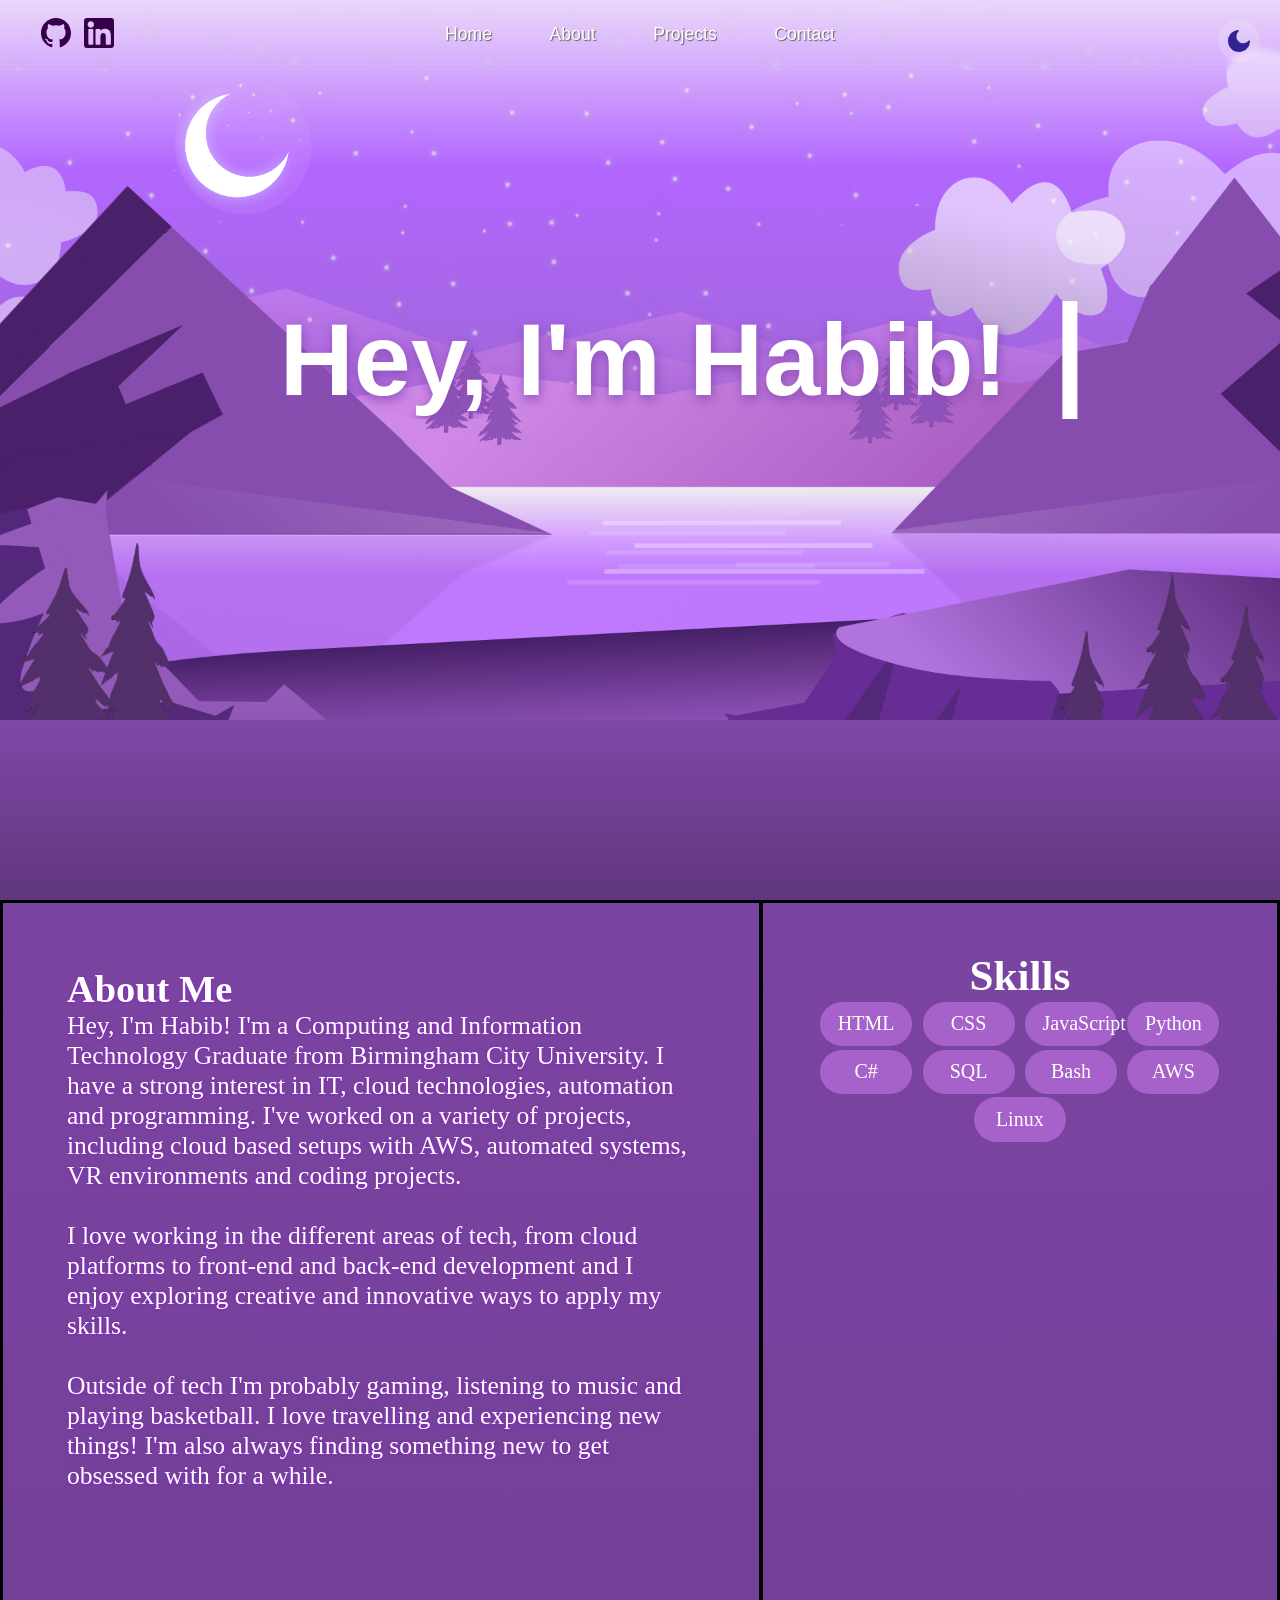
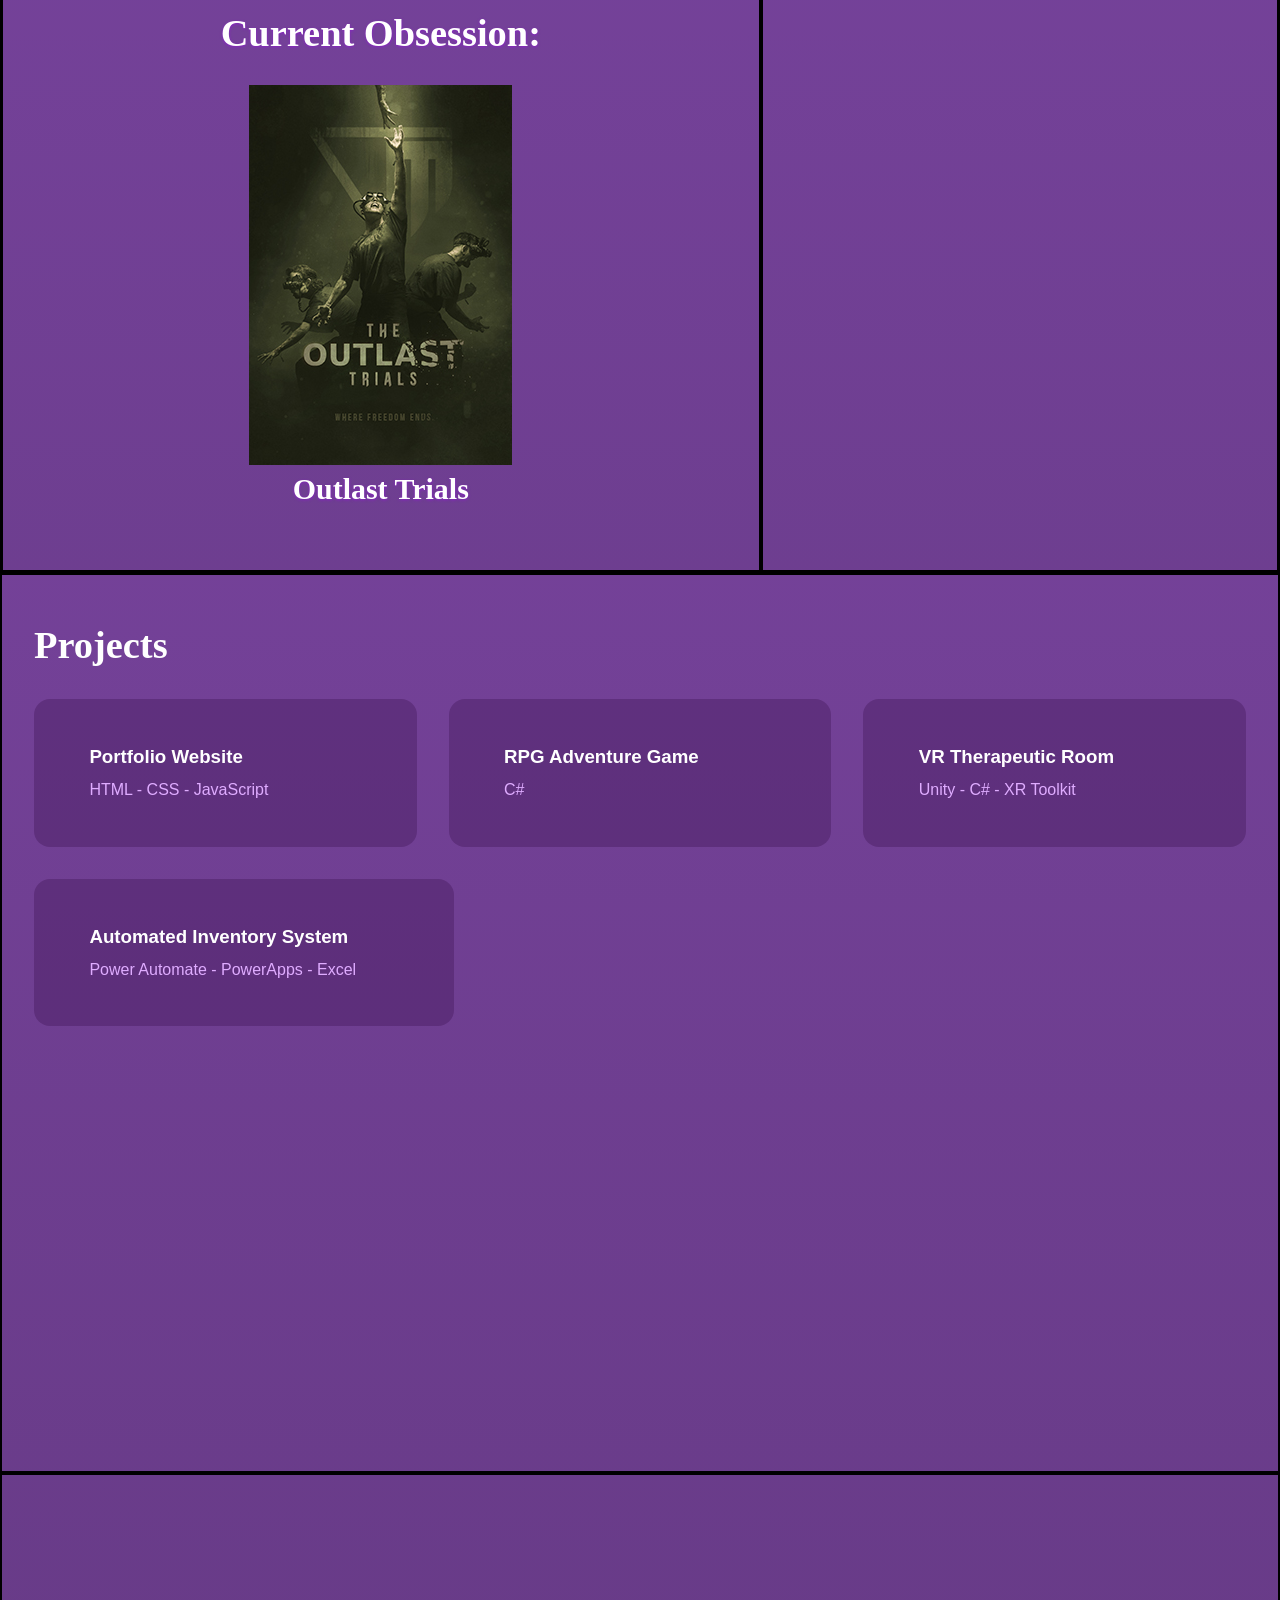
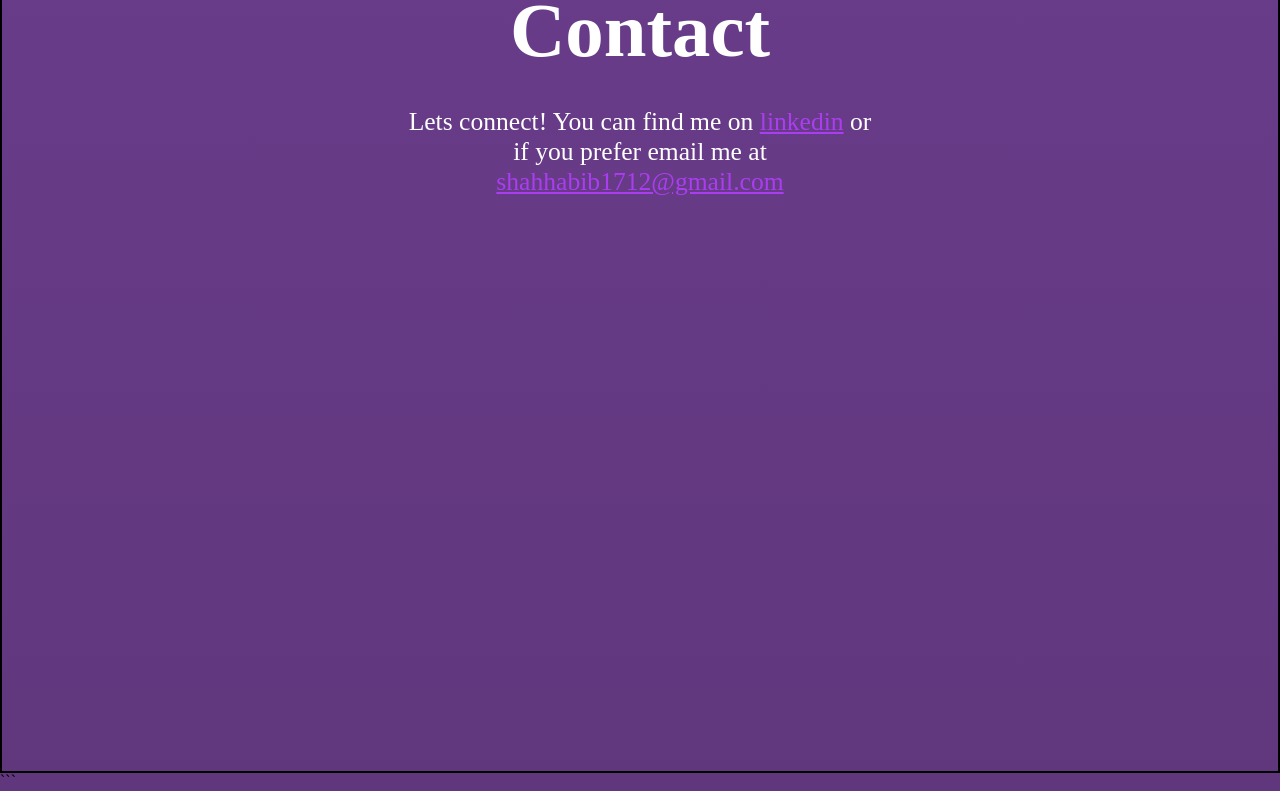
==== commit 18beb8bc: "typo fix" ====
--- a/index.html
+++ b/index.html
@@ -96,7 +96,7 @@
         <h2>About Me</h2>
 
         <p>
-            Hey, I'm Habib! I'm aComputing and Information Technology Graduate from Birmingham City University.
+            Hey, I'm Habib! I'm a Computing and Information Technology Graduate from Birmingham City University.
             I have a strong interest in IT, cloud technologies, automation and programming.
             I've worked on a variety of projects, including cloud based setups with AWS, automated systems, VR environments and coding projects.
         </p>
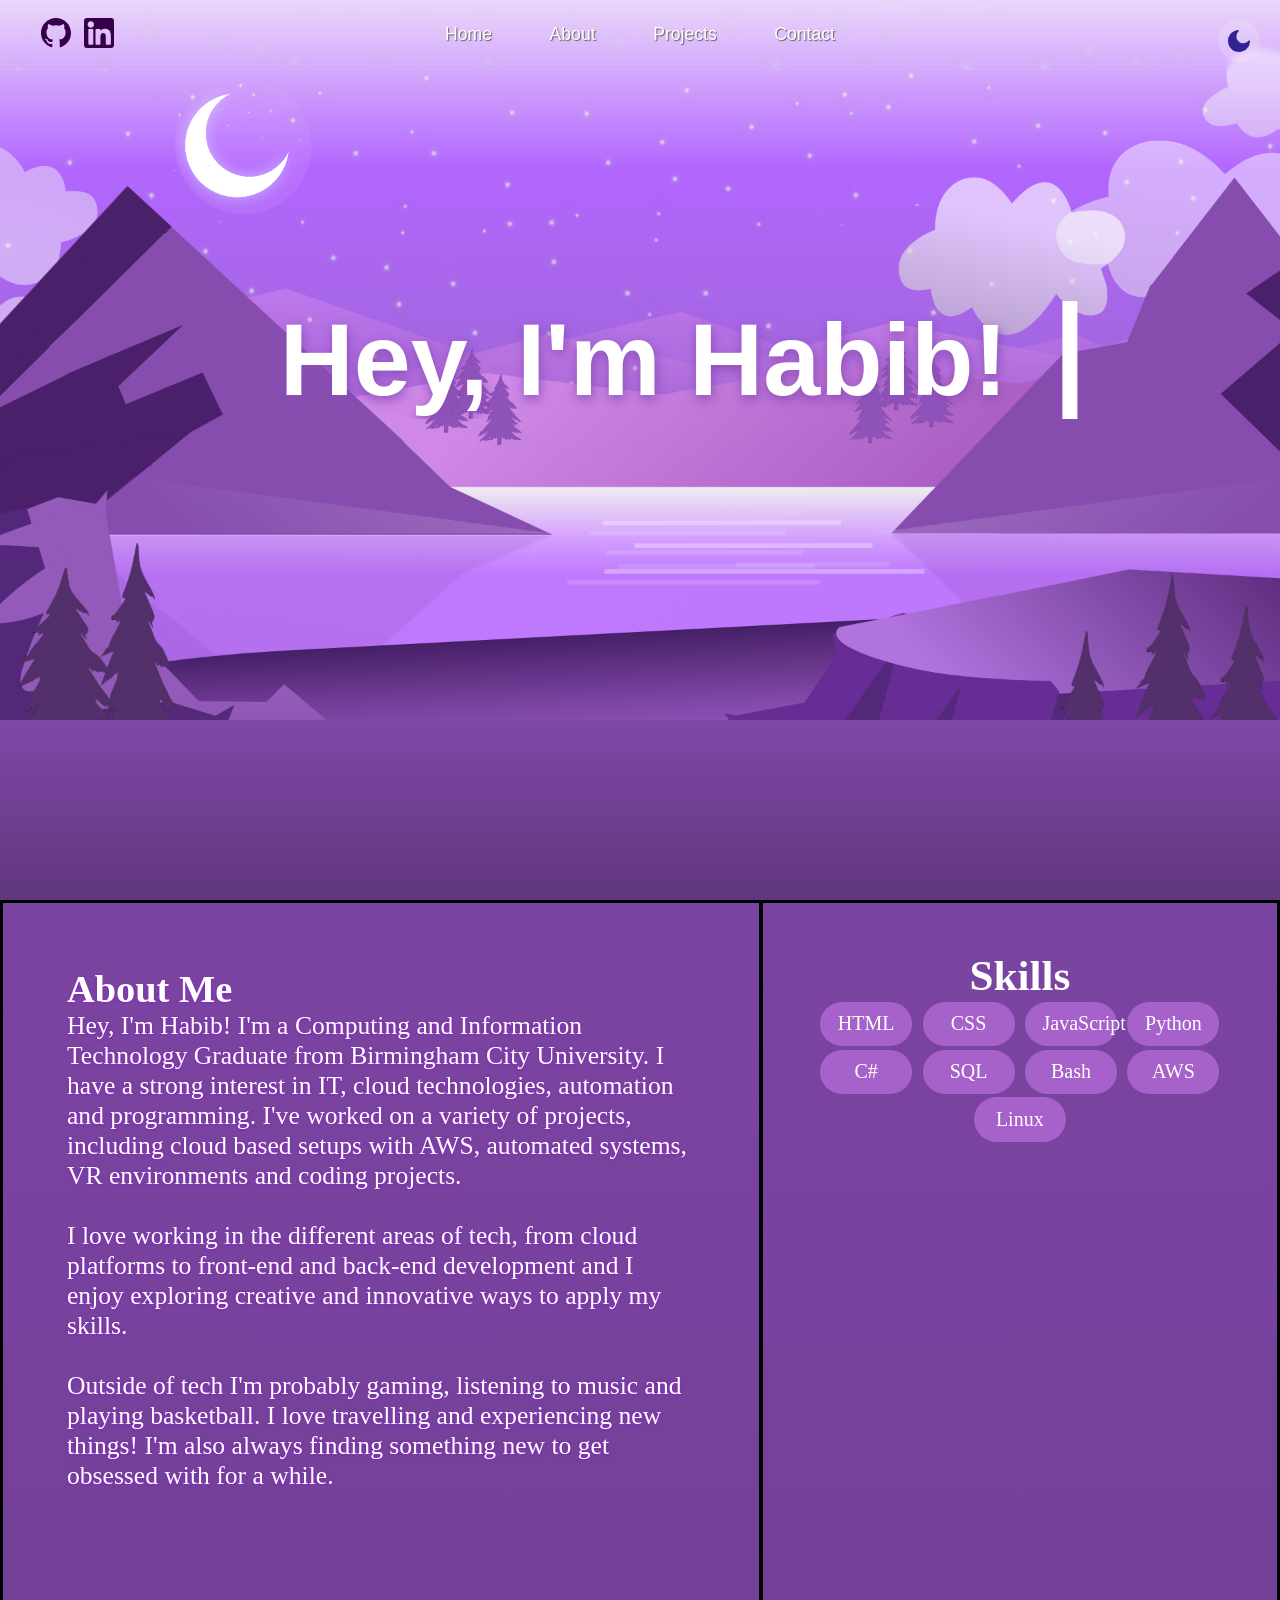
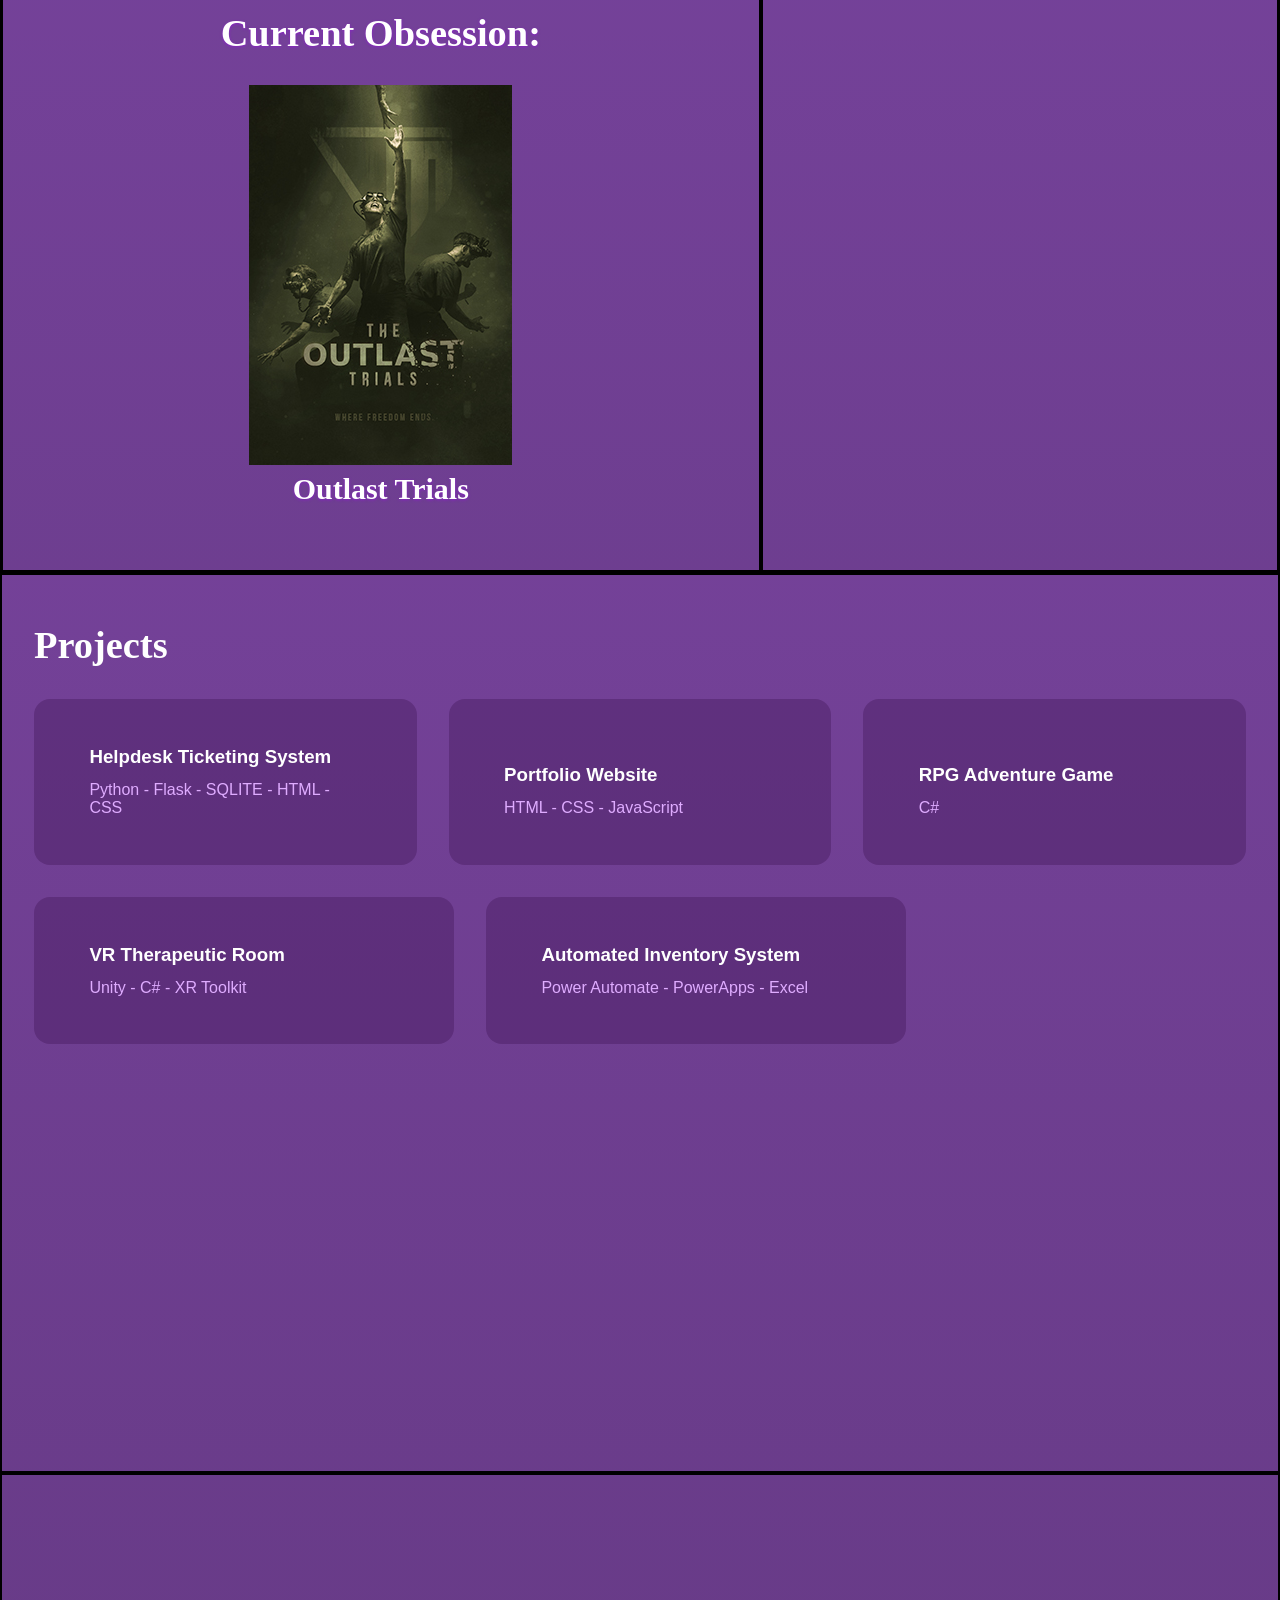
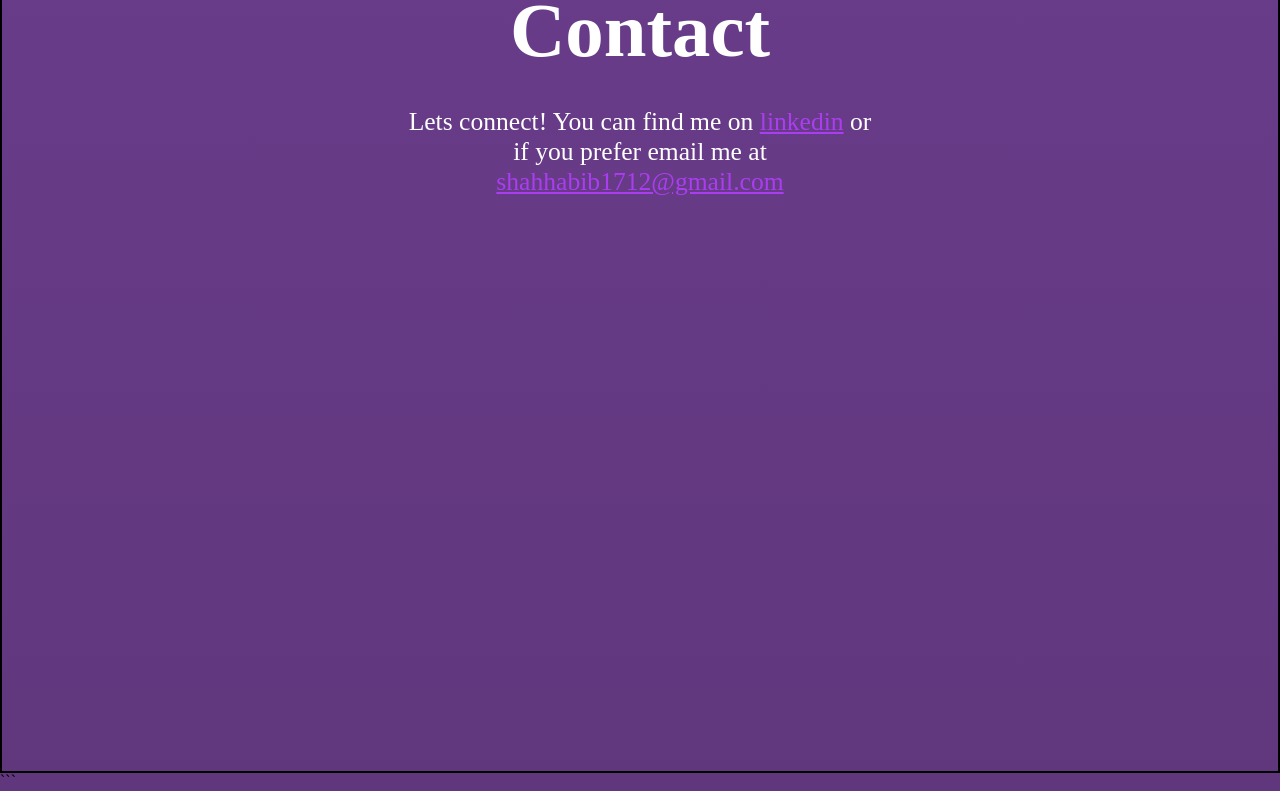
==== commit 8a064b8f: "helpdesk project" ====
--- a/index.html
+++ b/index.html
@@ -177,6 +177,11 @@
 
     <div class="projects-container">
 
+        <div class="project-card" onclick="Open('project5')">
+            <h3>Helpdesk Ticketing System</h3>
+            <p>Python - Flask - SQLITE - HTML - CSS</p>
+        </div>
+
         <div class="project-card" onclick="Open('project4')">
             <h3>Portfolio Website</h3>
             <p>HTML - CSS - JavaScript</p>
